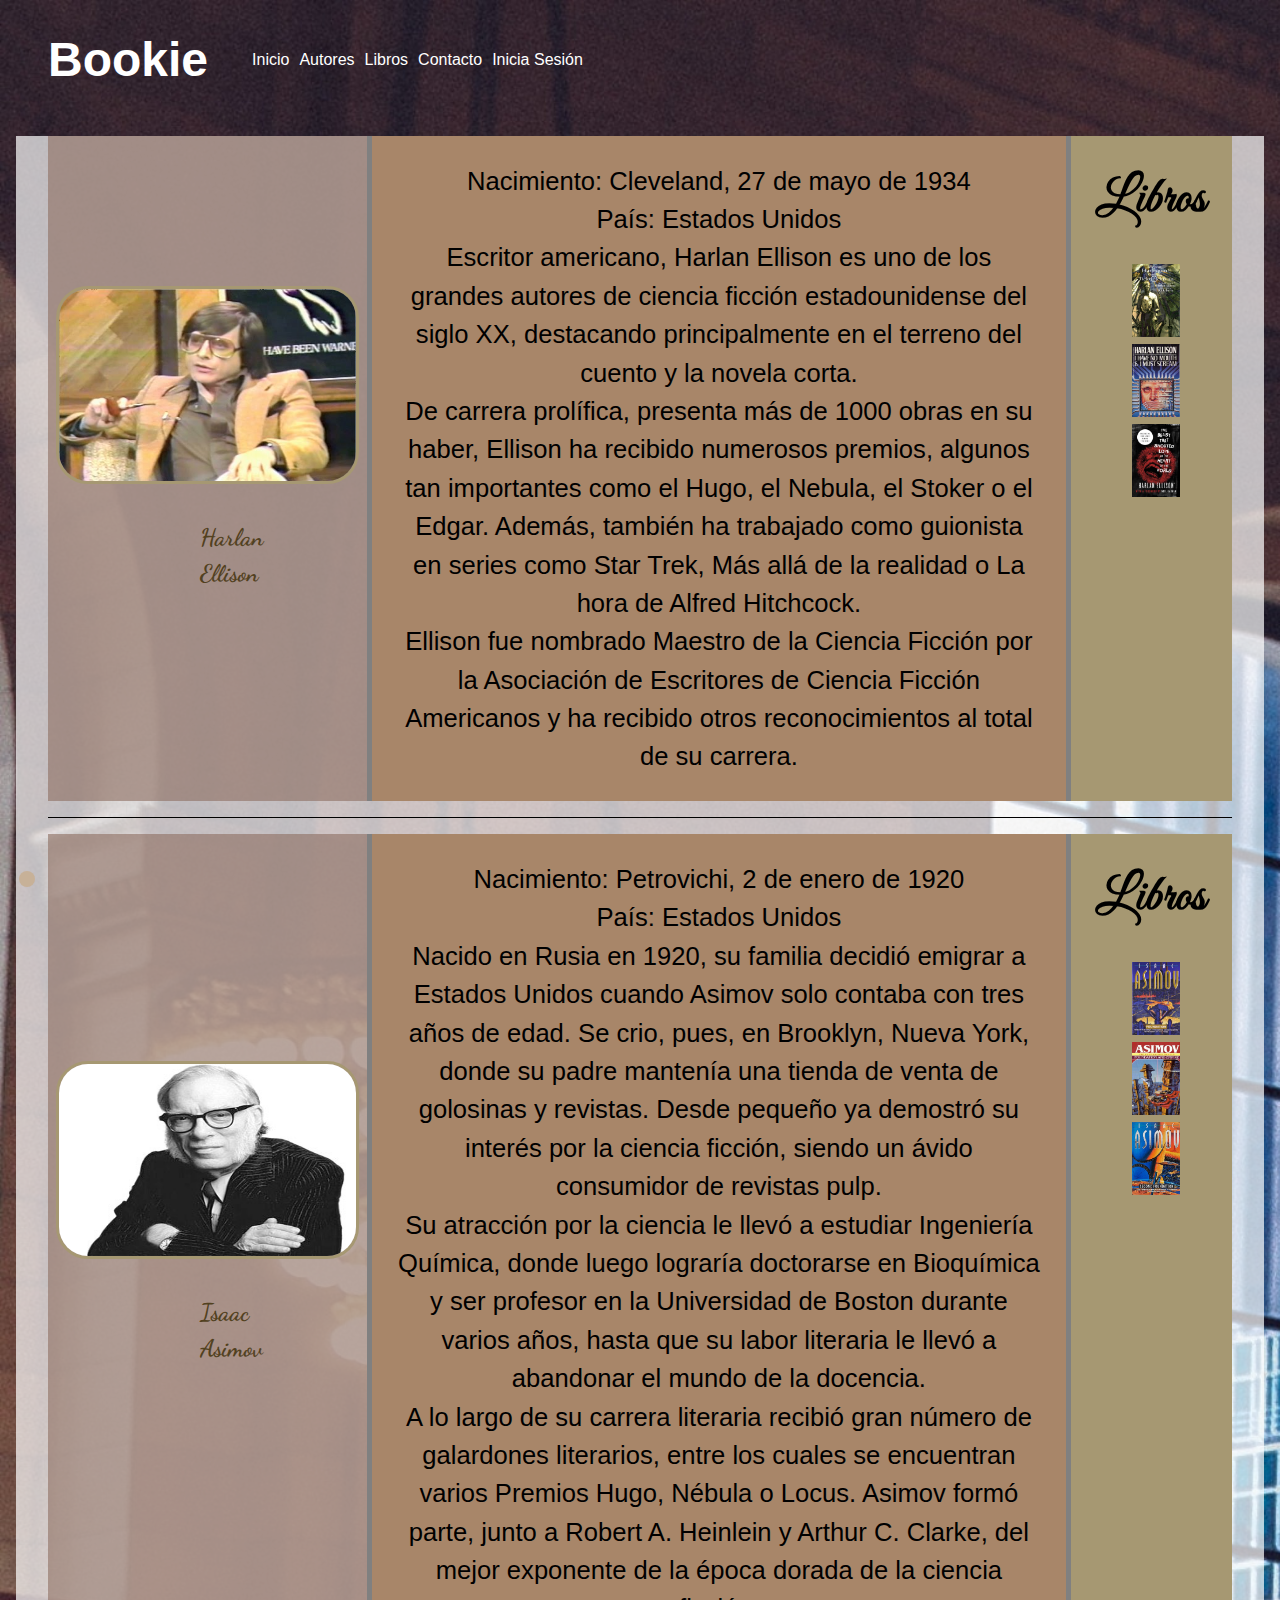
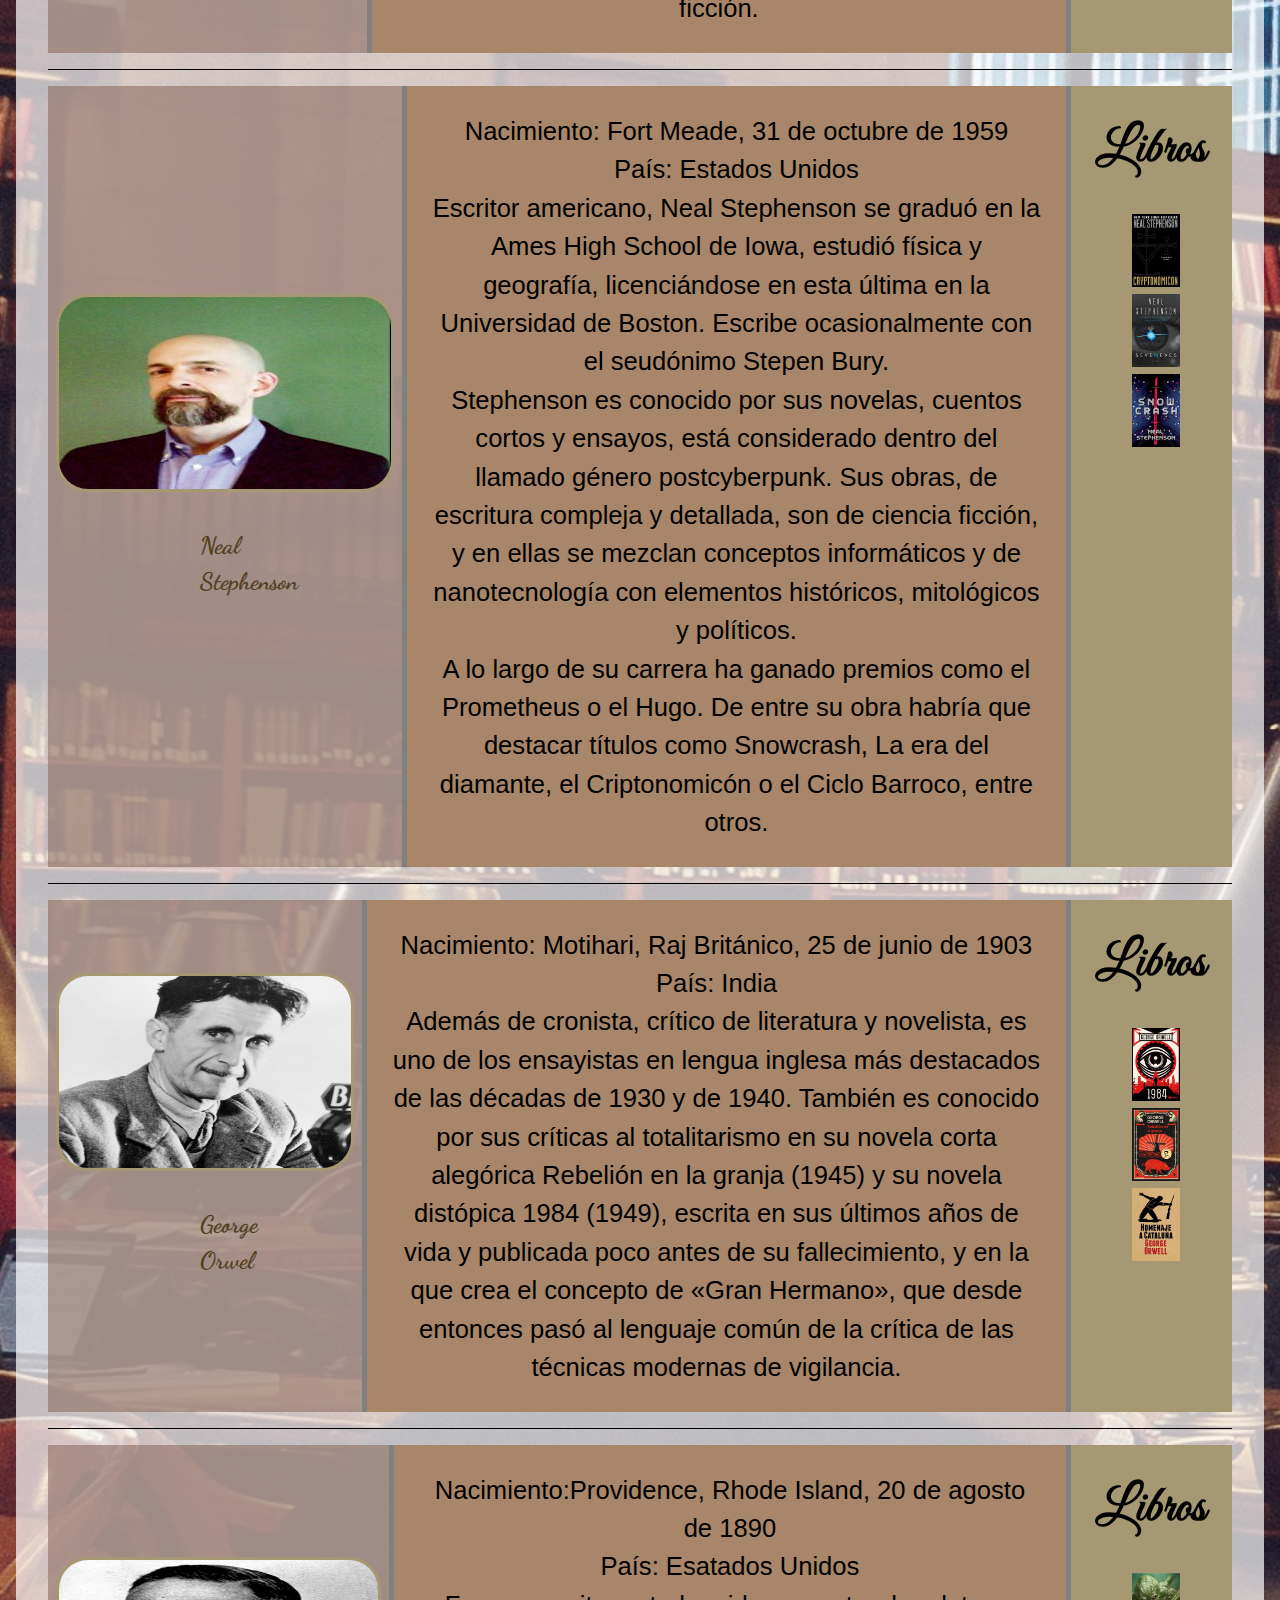
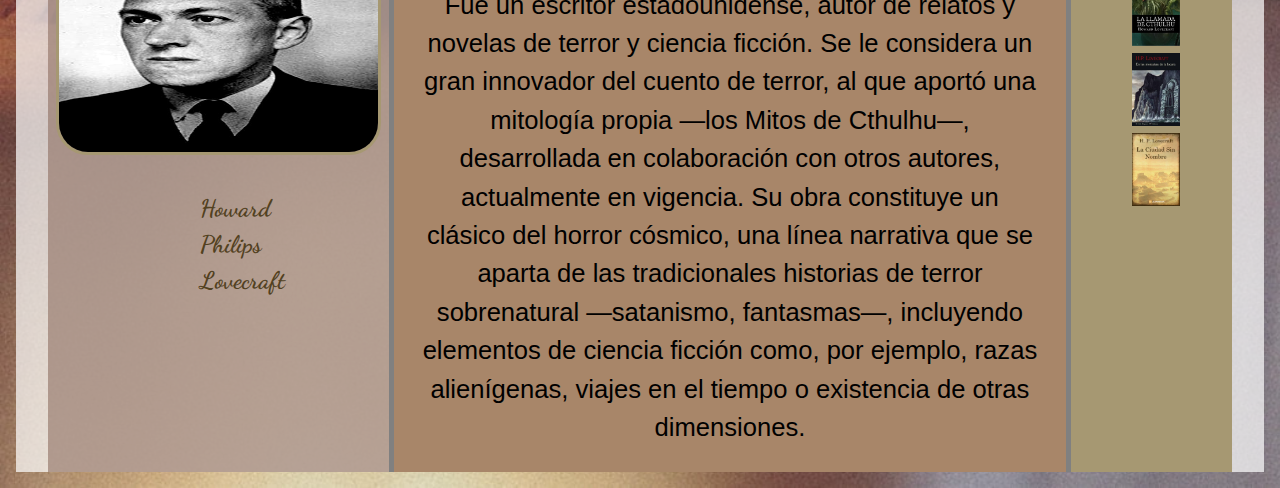
==== autores.html @ a3cdc8ce "Cambio en el estilo" ====
<!DOCTYPE html>
<html lang="es">

<head>
    <meta charset="UTF-8">
    <meta http-equiv="X-UA-Compatible" content="IE=edge">
    <meta name="viewport" content="width=device-width, initial-scale=1.0">
    <link rel="stylesheet" href="styles/reset.css">
    <link rel="stylesheet" href="styles/indices.css" type,="text/css">
    <link rel="stylesheet" href="styles/autores.css" type="text/css">
    <link rel="stylesheet" href="styles/style.css" type="text/css">

    <link rel="preconnect" href="https://fonts.googleapis.com">
    <link rel="preconnect" href="https://fonts.gstatic.com" crossorigin>
    <link href="https://fonts.googleapis.com/css2?family=Dancing+Script:wght@500&display=swap" rel="stylesheet">
    <link href="https://fonts.googleapis.com/css2?family=Roboto+Condensed:wght@300&display=swap" rel="stylesheet">
    <link href="https://fonts.googleapis.com/css2?family=Roboto+Condensed:wght@300;700&display=swap" rel="stylesheet">
    <link href="https://fonts.googleapis.com/css2?family=Great+Vibes&display=swap" rel="stylesheet">
    <link href="https://fonts.googleapis.com/css2?family=Orbitron:wght@500&display=swap" rel="stylesheet">
    <script src="scripts/reloj.js" defer></script>
    <title>Autores</title>
    <link rel="shortcut icon" href="images/favicon.ico" type="image/x-icon">
</head>

<body>
    <header>
        <nav>
            <h1 id="titulo">
                Bookie
            </h1>
            <a href="index.html">Inicio</a>
            <a href="autoresIndex.html">Autores</a>
            <a href="librosIndex.html">Libros</a>
            <a href="contacto.html">Contacto</a>
            <a class="button" href="login.html">Inicia Sesión</a>
        </nav>
    </header>
    <main>
        
        <article id="harlan-ellison" class="right">
            <section class="dataAutor">
                <h2>Harlan Ellison</h2>
                <figure class="autor">
                    <img src="images/autores/harlan-ellison.jpg" alt="harlan-ellison">
                </figure>
            </section>
            <p class="descripcion"> Nacimiento: Cleveland, 27 de mayo de 1934 <br>
                País: Estados Unidos <br>
                Escritor americano, Harlan Ellison es uno de los grandes autores de ciencia ficción estadounidense del
                siglo
                XX,
                destacando principalmente en el terreno del cuento y la novela corta. <br>
                De carrera prolífica, presenta más de 1000 obras en su haber, Ellison ha recibido numerosos premios,
                algunos
                tan
                importantes como el Hugo, el Nebula, el Stoker o el Edgar. Además, también ha trabajado como guionista
                en
                series
                como Star Trek, Más allá de la realidad o La hora de Alfred Hitchcock. <br>
                Ellison fue nombrado Maestro de la Ciencia Ficción por la Asociación de Escritores de Ciencia Ficción
                Americanos
                y ha recibido otros reconocimientos al total de su carrera. <br>
            </p>
            <br>
            <section class="libros">
                <h3>Libros</h3>
                <figure class="imagesLibros">
                    <a href="libros.html#arrepientete-arlequin-dijo-el-señor-tic-tac"><img
                            src="images/libros/harlequin.jpg"></a>
                    <a href="libros.html#no-tengo-boca-y-debo-gritar"><img src="images/libros/no-mouth.jpg"></a>
                    <a href="libros.html#la-bestia-que-pedía-amor-a-gritos-en-el-centro-del-mundo"><img
                            src="images/libros/shouted-love.jpg"></a>
                </figure>
            </section>
        </article>
        <hr>
        <article id="isaac-asimov" class="right">
            <section class="dataAutor">
                <h2>Isaac Asimov</h2>
                <figure class="autor">
                    <img src="images/autores/isaac_asimov.jpg" alt="isaac-asimov">
                </figure>
            </section>
            <p class="descripcion">
                Nacimiento: Petrovichi, 2 de enero de 1920 <br>
                País: Estados Unidos <br>
                Nacido en Rusia en 1920, su familia decidió emigrar a Estados Unidos cuando Asimov solo contaba con tres
                años de
                edad. Se crio, pues, en Brooklyn, Nueva York, donde su padre mantenía una tienda de venta de golosinas y
                revistas. Desde pequeño ya demostró su interés por la ciencia ficción, siendo un ávido consumidor de
                revistas
                pulp. <br>
                Su atracción por la ciencia le llevó a estudiar Ingeniería Química, donde luego lograría doctorarse en
                Bioquímica y ser profesor en la Universidad de Boston durante varios años, hasta que su labor literaria
                le
                llevó
                a abandonar el mundo de la docencia. <br>
                A lo largo de su carrera literaria recibió gran número de galardones literarios, entre los cuales se
                encuentran
                varios Premios Hugo, Nébula o Locus. Asimov formó parte, junto a Robert A. Heinlein y Arthur C. Clarke,
                del
                mejor exponente de la época dorada de la ciencia ficción. <br>
            </p>
            <br>
            <section class="libros">
                <h3>Libros</h3>
                <figure class="imagesLibros">
                    <a href="libros.html#fundacion"><img src="images/libros/foundation.jpg"></a>
                    <a href="libros.html#fundacion-e-imperio"><img src="images/libros/foundation-empire.jpg"></a>
                    <a href="libros.html#segunda-fundacion"><img src="images/libros/foundation-second.jpg"></a>
                </figure>
            </section>
        </article>
        <hr>
        <article id="neal-stephenson" class="right">
            <section class="dataAutor">
                <h2>Neal Stephenson</h2>
                <figure class="autor">
                    <img src="images/autores/neal-stephenson.jpg" alt="neal-stephenson">
                </figure>
            </section>
            <p class="descripcion">
                Nacimiento: Fort Meade, 31 de octubre de 1959 <br>
                País: Estados Unidos <br>
                Escritor americano, Neal Stephenson se graduó en la Ames High School de Iowa, estudió física y
                geografía,
                licenciándose en esta última en la Universidad de Boston. Escribe ocasionalmente con el seudónimo Stepen
                Bury.
                <br>
                Stephenson es conocido por sus novelas, cuentos cortos y ensayos, está considerado dentro del llamado
                género
                postcyberpunk. Sus obras, de escritura compleja y detallada, son de ciencia ficción, y en ellas se
                mezclan
                conceptos informáticos y de nanotecnología con elementos históricos, mitológicos y políticos. <br>
                A lo largo de su carrera ha ganado premios como el Prometheus o el Hugo. De entre su obra habría que
                destacar
                títulos como Snowcrash, La era del diamante, el Criptonomicón o el Ciclo Barroco, entre otros. <br>
            </p>
            <br>
            <section class="libros">
                <h3>Libros</h3>
                <figure class="imagesLibros">
                    <a href="libros.html#criptonomicon"><img src="images/libros/cryptonomicon.jpg"></a>
                    <a href="libros.html#seveneves"><img src="images/libros/seveneves.jpg"></a>
                    <a href="libros.html#snowcrash"><img src="images/libros/snow-crash.jpg"></a>
                </figure>
            </section>
        </article>
        <hr>
        <article id="neal-stephenson" class="right">
            <section class="dataAutor">
                <h2>George Orwel</h2>
                <figure class="autor">
                    <img src="images/autores/george-orwell.jpg" alt="george-orwell">
                </figure>
            </section>
            <p class="descripcion">
                Nacimiento: Motihari, Raj Británico, 25 de junio de 1903 <br>
                País: India <br>
                Además de cronista, crítico de literatura y novelista, es uno de los ensayistas en lengua inglesa más
                destacados
                de las décadas de 1930 y de 1940. También es conocido por sus críticas al totalitarismo en su novela
                corta
                alegórica Rebelión en la granja (1945) y su novela distópica 1984 (1949), escrita en sus últimos años de
                vida y
                publicada poco antes de su fallecimiento, y en la que crea el concepto de «Gran Hermano», que desde
                entonces
                pasó al lenguaje común de la crítica de las técnicas modernas de vigilancia.
            </p>
            <br>
            <section class="libros">
                <h3>Libros</h3>
                <figure class="imagesLibros">
                    <a href="libros.html#1984"><img src="images/libros/1984.jpg"></a>
                    <a href="libros.html#revelionenlagranja"><img src="images/libros/revelionenlagranja.jpg"></a>
                    <a href="libros.html#homenaje"><img src="images/libros/homenaje.jpg"></a>
                </figure>
            </section>
        </article>
        <hr>
        <article id="lovecraft" class="right">
            <section class="dataAutor">
                <h2>Howard Philips Lovecraft</h2>
                <figure class="autor">
                    <img src="images/autores/lovecraft.jpg" alt="loveraft">
                </figure>
            </section>
            <p class="descripcion">
                Nacimiento:Providence, Rhode Island, 20 de agosto de 1890 <br>
                País: Esatados Unidos <br>
                Fue un escritor estadounidense, autor de relatos y novelas de terror y ciencia ficción. Se le considera
                un
                gran
                innovador del cuento de terror, al que aportó una mitología propia —los Mitos de Cthulhu—, desarrollada
                en
                colaboración con otros autores, actualmente en vigencia. Su obra constituye un clásico del horror
                cósmico,
                una línea narrativa que se aparta de las tradicionales historias de terror sobrenatural —satanismo,
                fantasmas—,
                incluyendo elementos de ciencia ficción como, por ejemplo, razas alienígenas, viajes en el tiempo o
                existencia
                de otras dimensiones.
            </p>
            <br>
            <section class="libros">
                <h3>Libros</h3>
                <figure class="imagesLibros">
                    <a href="libros.html#cutulu"><img src="images/libros/cutulu.jpg"></a>
                    <a href="libros.html#montañas"><img src="images/libros/monañas.jpg"></a>
                    <a href="libros.html#laciudad"><img src="images/libros/laciudad.jpg"></a>
                </figure>
            </section>
        </article>
        <div id="reloj"></div>
    </main>
</body>

</html>
---- styles/indices.css ----
main {
    background-color: rgba(255, 255, 255, 0.7);
    color: black;
    margin: 5% 2% 15% 5%;
    padding-left: 2em;
    padding-right: 2em;
}

main a {
    color: black;
}

h2 {
    font-size: x-large;
    padding-left: 2em;
    padding-top: 1em;
}

hr {
    border: none;
    border-top: 1px solid black;
    margin: 1em 0;
}

#indice {
    display: flex;
    flex-direction: column;
    padding: 3em 2em;
}

#indice>div {
    width: 30rem;
    padding: 1em;
}

div a {
    display: flex;
    text-decoration: none;
    justify-content: flex-end;
    position: relative;
}

div>a:hover {
    color: #8B4513;
    transform: scale(1.15);
    padding-right: 2em;
}
---- styles/autores.css ----
main{
    display: flex;
    flex-direction: column;
    margin: 1em;
}
.right section.dataAutor {
    padding: .5em;
    display: flex;
    flex-direction: column-reverse;
    background-color: rgba(140, 108, 95, .6);
    justify-content: center;
    
}
.right{
    display: flex;
    width: 100%;
    flex-grow: 1;
}

.autor img{
    border-radius: 2em;
    border: .2em solid #a69872;
    align-items: flex-end;
    height: 8rem;
    flex-grow: 3;
}
h2{
    font-family: 'Dancing Script', cursive;
    color: #52411f;
    font-size: .9rem;
    margin: .5em 4em;
}
.descripcion{
    border-radius: 0;
    border-left: .2em solid gray;
    border-right: .2em solid gray;
    font-size: 2vw;
    text-align: center;
    padding: 1em;
}
.libros{
    display: flex;
    flex-direction: column;
    background-color: #a69872;
}
.libros h3{
    font-family: 'Great Vibes', cursive;
    font-size: 4vw;
    padding: .5em;
}
.imagesLibros{
    display: flex;
    flex-direction: column;
    justify-content: center;
    align-items: center;
}
.imagesLibros img{
    width: 3em;
}
---- styles/style.css ----
html {
  font-size: 1.5em;
  /* px quiere decir 'píxeles': el tamaño de la fuente base es ahora de 10 píxeles de altura */
  font-family: 'Roboto Condensed', sans-serif;
  /* Este debe ser el resto del resultado que obtuviste de Google fonts */

}

body {
  font-family: Arial, Helvetica, sans-serif;
  font-size: 16px;
  line-height: 1.5;
  background-color: #f2f2f2;
  background-image: url(../images/back.jpg);
  background-size: cover;
  background-repeat: repeat;
  color: #fff;
}

header {
  display: flex;
  justify-content: space-between;
}

h1 {
  margin-left: 0.5em;
  padding: 0.5em;
  font-size: 3em;
}

h2 {
  font-size: x-large;
  padding-top: 1em;
  padding-bottom: 2em;
}

nav {
  display: flex;
  align-items: center;
}

a {
  text-decoration: none;
  margin-left: 10px;
  color: white;
}

#titulo {
  margin-right: 10px;
}

figure,
div#libros,
p {
  display: flex;
  justify-content: center;
  align-items: center;
}

article p {
  background-color: #A88669;
  border-radius: .5em;
}

fieldset {
  background-color: rgba(255, 255, 255, .8);
  color: black;
  background-repeat: repeat;
  background-size: cover;
  margin: 5% 2% 15% 5%;
  padding-left: 2em;
}
#enviar {
  font-size: 1em;
  background-color: black;
  border: none;
  color: #FFFFFF;
  padding: 1em;
  text-align: center;
  margin: 1%;
  cursor: pointer;
}

#cancelar {
  font-size: 1em;
  background-color: white;
  border-color: black;
  color: black;
  padding: 1em;
  text-align: center;
  margin: 1%;
  cursor: pointer;
}

#reloj {
  position: fixed;
  left: 1.5%;
  bottom: 1.5%;
  background-color: #c7b198;
  font-family: 'Orbitron', sans-serif;
  padding: .5em;
  border-radius: 1em;
  white-space: nowrap;
  /* Evita que los span se rompan en varias líneas */
}

#reloj span {
  font-size: 1.5vw;
  /* El tamaño de la fuente se ajusta al ancho de la página */
  color: #52411f;
}
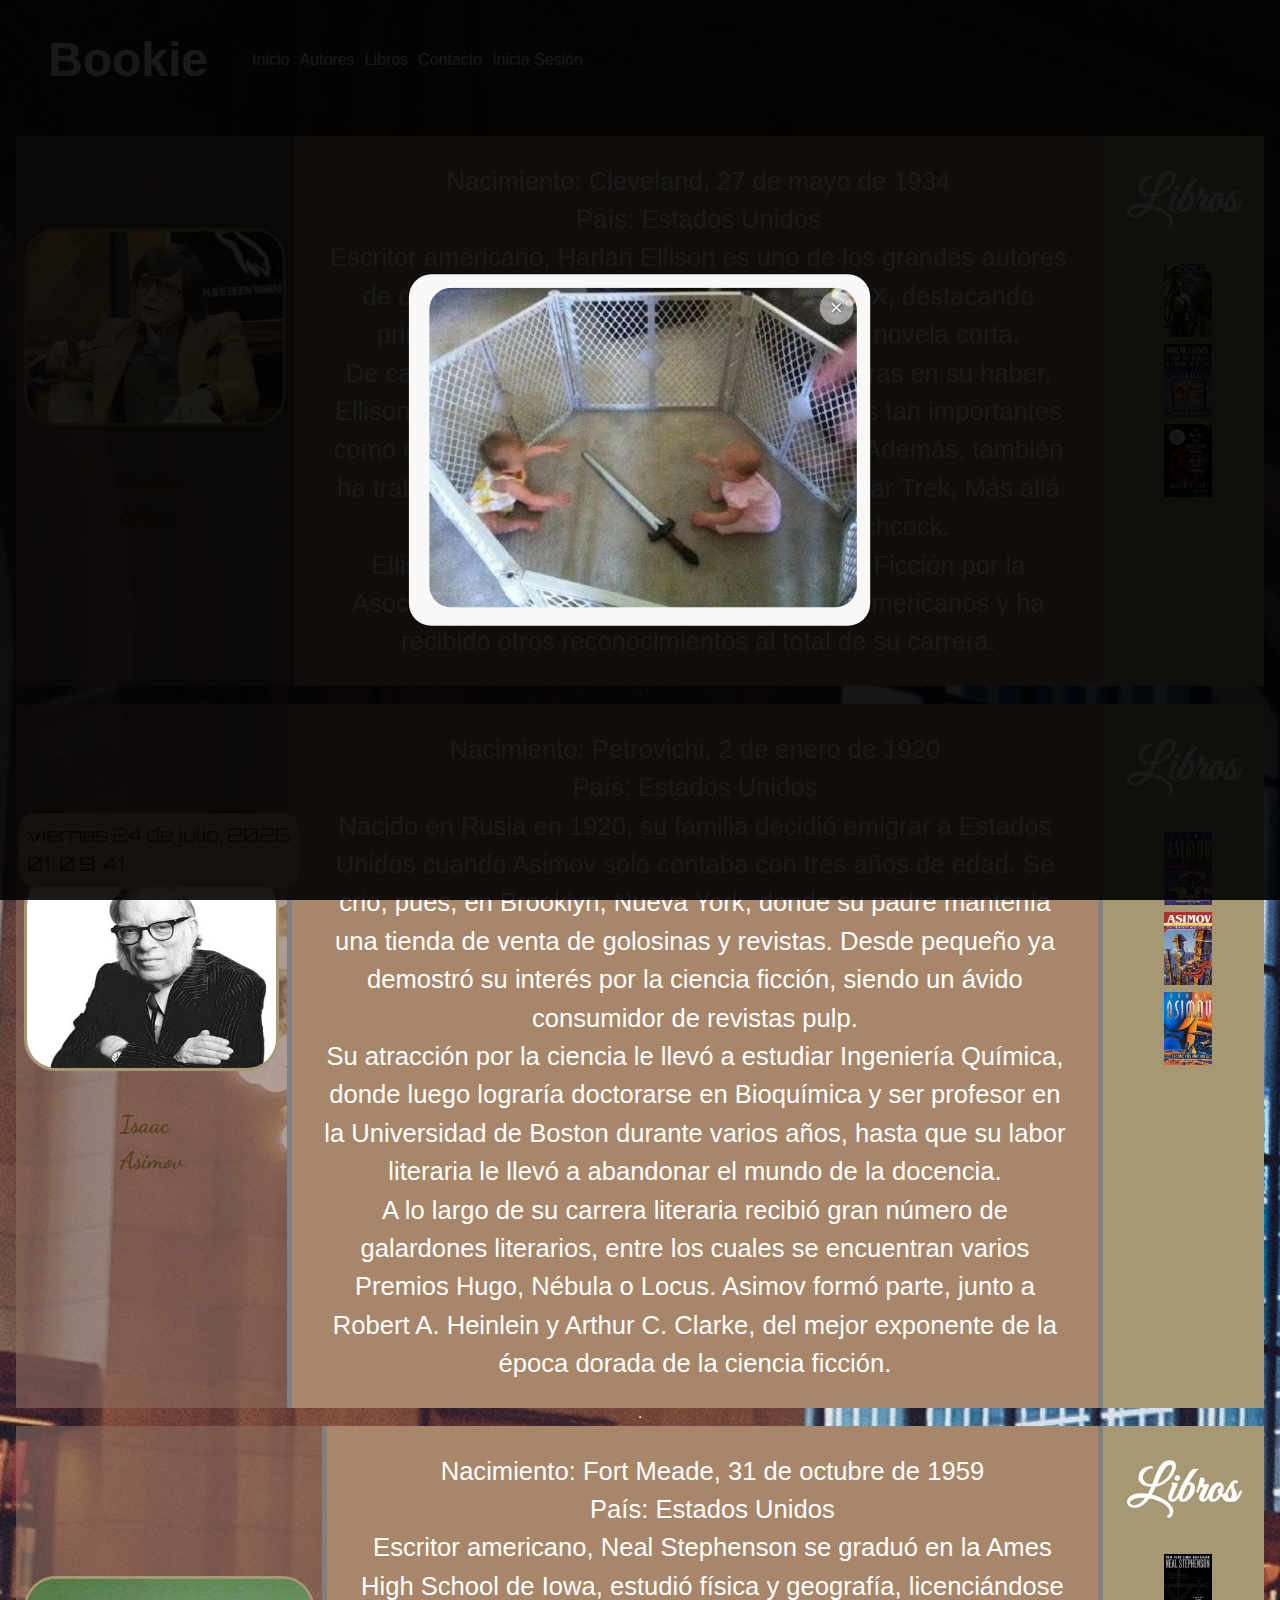
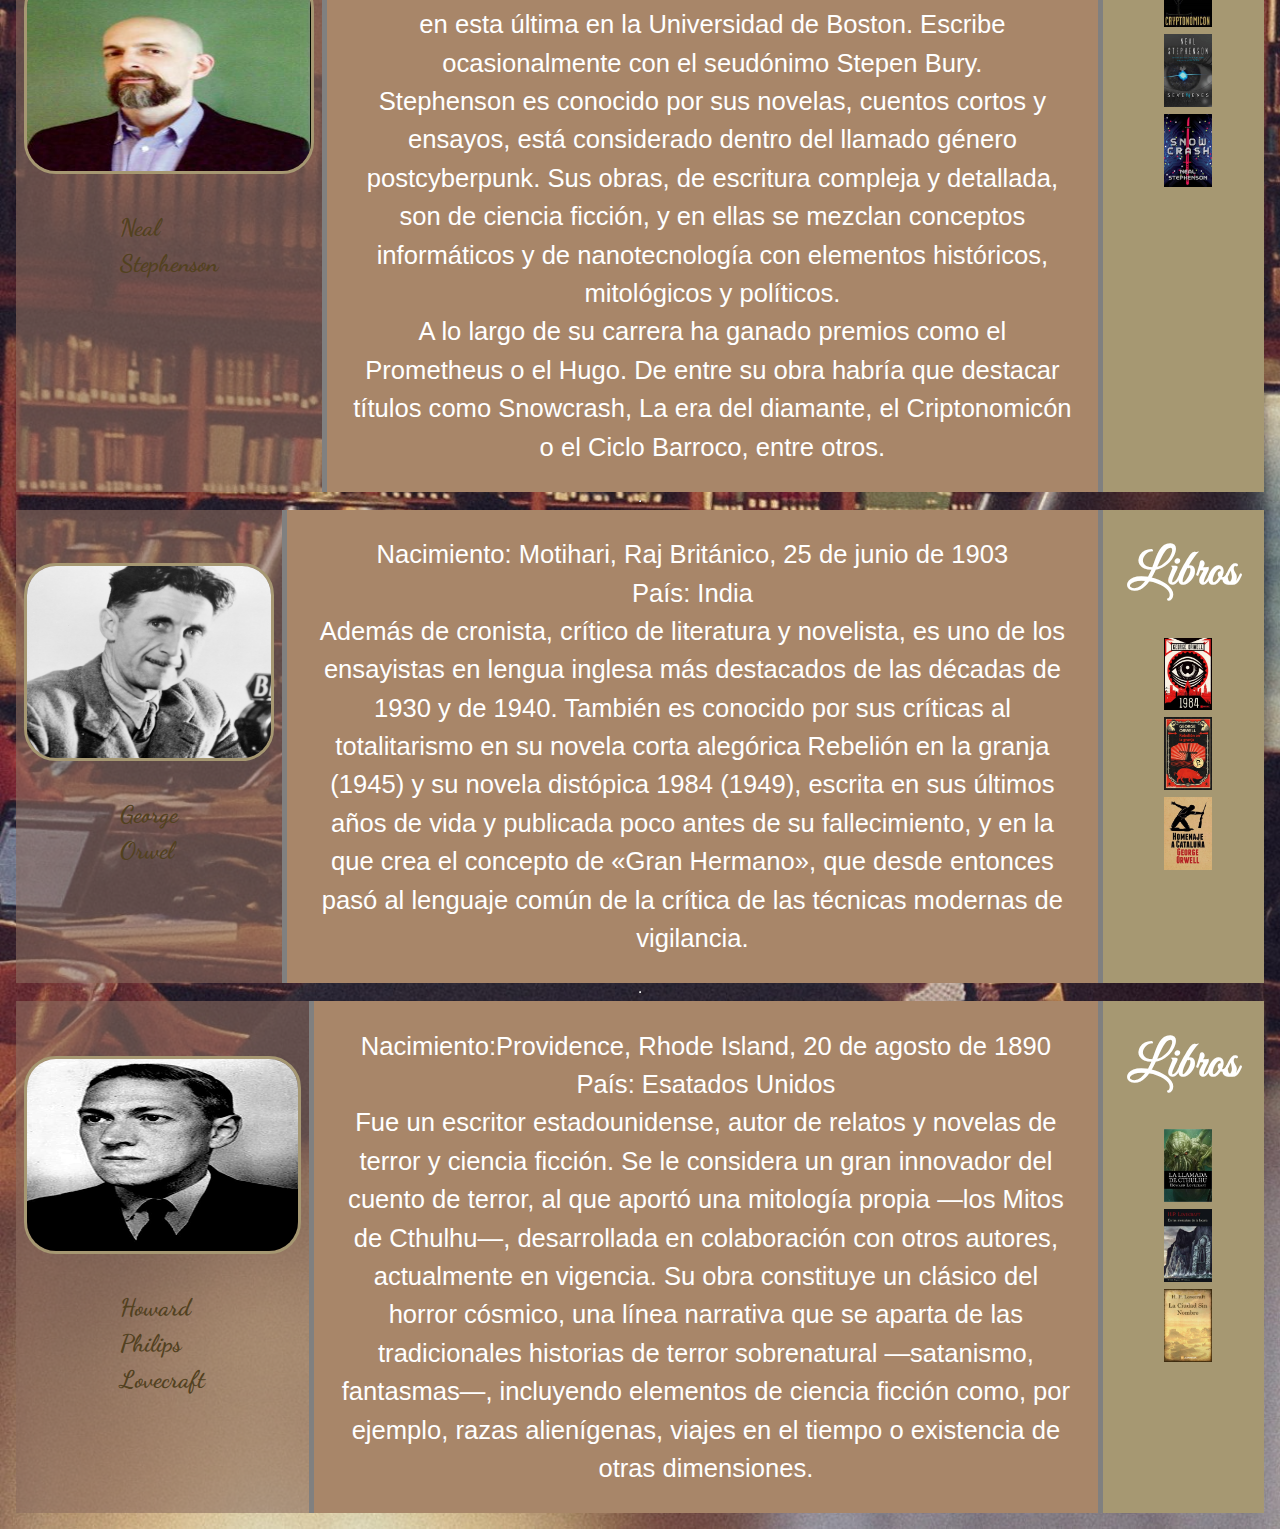
==== commit 466216e2: "Merge branch 'main' of https://github.com/ErnestoMCUpiit/Proyecto-2" ====
--- a/autores.html
+++ b/autores.html
@@ -6,10 +6,10 @@
     <meta http-equiv="X-UA-Compatible" content="IE=edge">
     <meta name="viewport" content="width=device-width, initial-scale=1.0">
     <link rel="stylesheet" href="styles/reset.css">
-    <link rel="stylesheet" href="styles/indices.css" type,="text/css">
     <link rel="stylesheet" href="styles/autores.css" type="text/css">
     <link rel="stylesheet" href="styles/style.css" type="text/css">
-
+    <link rel="stylesheet" href="styles/popup.css">
+    
     <link rel="preconnect" href="https://fonts.googleapis.com">
     <link rel="preconnect" href="https://fonts.gstatic.com" crossorigin>
     <link href="https://fonts.googleapis.com/css2?family=Dancing+Script:wght@500&display=swap" rel="stylesheet">
@@ -18,6 +18,8 @@
     <link href="https://fonts.googleapis.com/css2?family=Great+Vibes&display=swap" rel="stylesheet">
     <link href="https://fonts.googleapis.com/css2?family=Orbitron:wght@500&display=swap" rel="stylesheet">
     <script src="scripts/reloj.js" defer></script>
+    <script src="scripts/popup.js" defer></script>
+    <link rel="stylesheet" href="https://fonts.googleapis.com/css2?family=Material+Symbols+Outlined:opsz,wght,FILL,GRAD@48,400,0,0"/>
     <title>Autores</title>
     <link rel="shortcut icon" href="images/favicon.ico" type="image/x-icon">
 </head>
@@ -36,7 +38,9 @@
         </nav>
     </header>
     <main>
-        
+        <section id="filtro">
+
+        </section>
         <article id="harlan-ellison" class="right">
             <section class="dataAutor">
                 <h2>Harlan Ellison</h2>
@@ -212,6 +216,11 @@
             </section>
         </article>
         <div id="reloj"></div>
+        <div id="modal" class="hidden">
+            <div id="popup" class="hidden">
+                <span class="material-symbols-outlined" id="cerrar">close</span>
+            </div>
+        </div>
     </main>
 </body>
 
--- a/styles/style.css
+++ b/styles/style.css
@@ -108,4 +108,7 @@
   font-size: 1.5vw;
   /* El tamaño de la fuente se ajusta al ancho de la página */
   color: #52411f;
+}
+.no-scroll {
+  overflow: hidden;
 }--- a/styles/popup.css
+++ b/styles/popup.css
@@ -0,0 +1,80 @@
+#popup {
+    align-items: center;
+    justify-content: center;
+    display: flex;
+    background: #F8F8F8;
+    box-shadow: 0px 0px 5px 0px rgba(0, 0, 0, 0.3);
+    border-radius: 2em;
+    padding: .8rem;
+    transform: scale(0.7);
+    animation-name: popup;
+    animation-duration: 2s;
+    animation-timing-function: ease-out;
+}
+
+#modal.hidden {
+    animation-name: close;
+    animation-duration: .5s;
+    animation-timing-function: ease-out;
+    animation-fill-mode: forwards;
+}
+
+#modal {
+    position: absolute;
+    top: 0;
+    left: 0;
+    height: 100vh;
+    width: 100vw;
+
+    background-color: rgba(0, 0, 0, 0.9);
+    z-index: 2;
+
+    display: flex;
+    justify-content: center;
+    align-items: center;
+}
+
+#popup span {
+    border-radius: 2em;
+    position: absolute;
+    top: 1em;
+    right: 1em;
+    background-color: rgba(255, 255, 255, 0.5);
+    padding: 0.5em;
+    text-shadow: 1px 1px 3px rgba(0, 0, 0, 0.5);
+}
+
+#popup span:hover {
+    cursor: pointer;
+}
+
+
+#popup img {
+    border-radius: 2em;
+    width: 100%;
+    height: auto;
+}
+
+@keyframes popup {
+    from {
+        transform: scale(0.7);
+        opacity: 0;
+    }
+
+    to {
+        transform: scale(1);
+        opacity: 1;
+    }
+}
+
+@keyframes close {
+    from {
+        transform: scale(1);
+        opacity: 1;
+    }
+
+    to {
+        transform: scale(0.7);
+        opacity: 0;
+    }
+}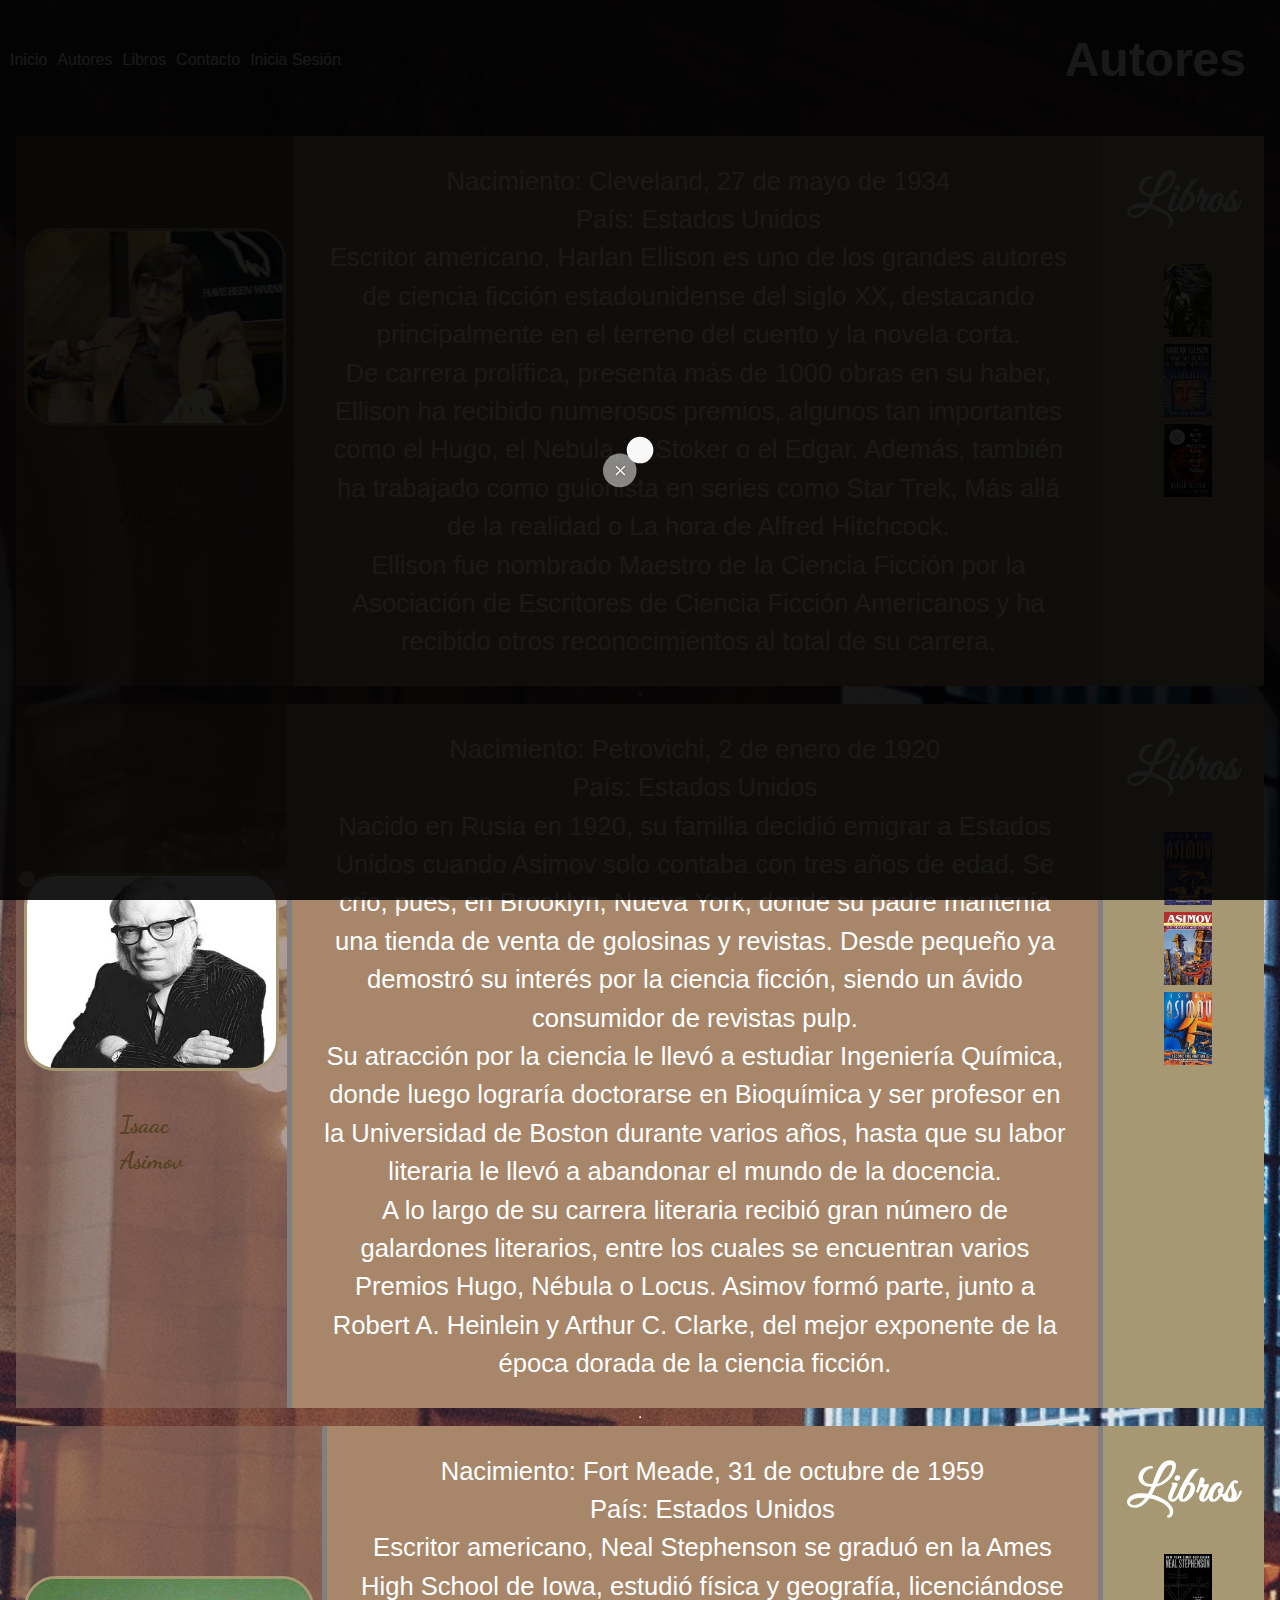
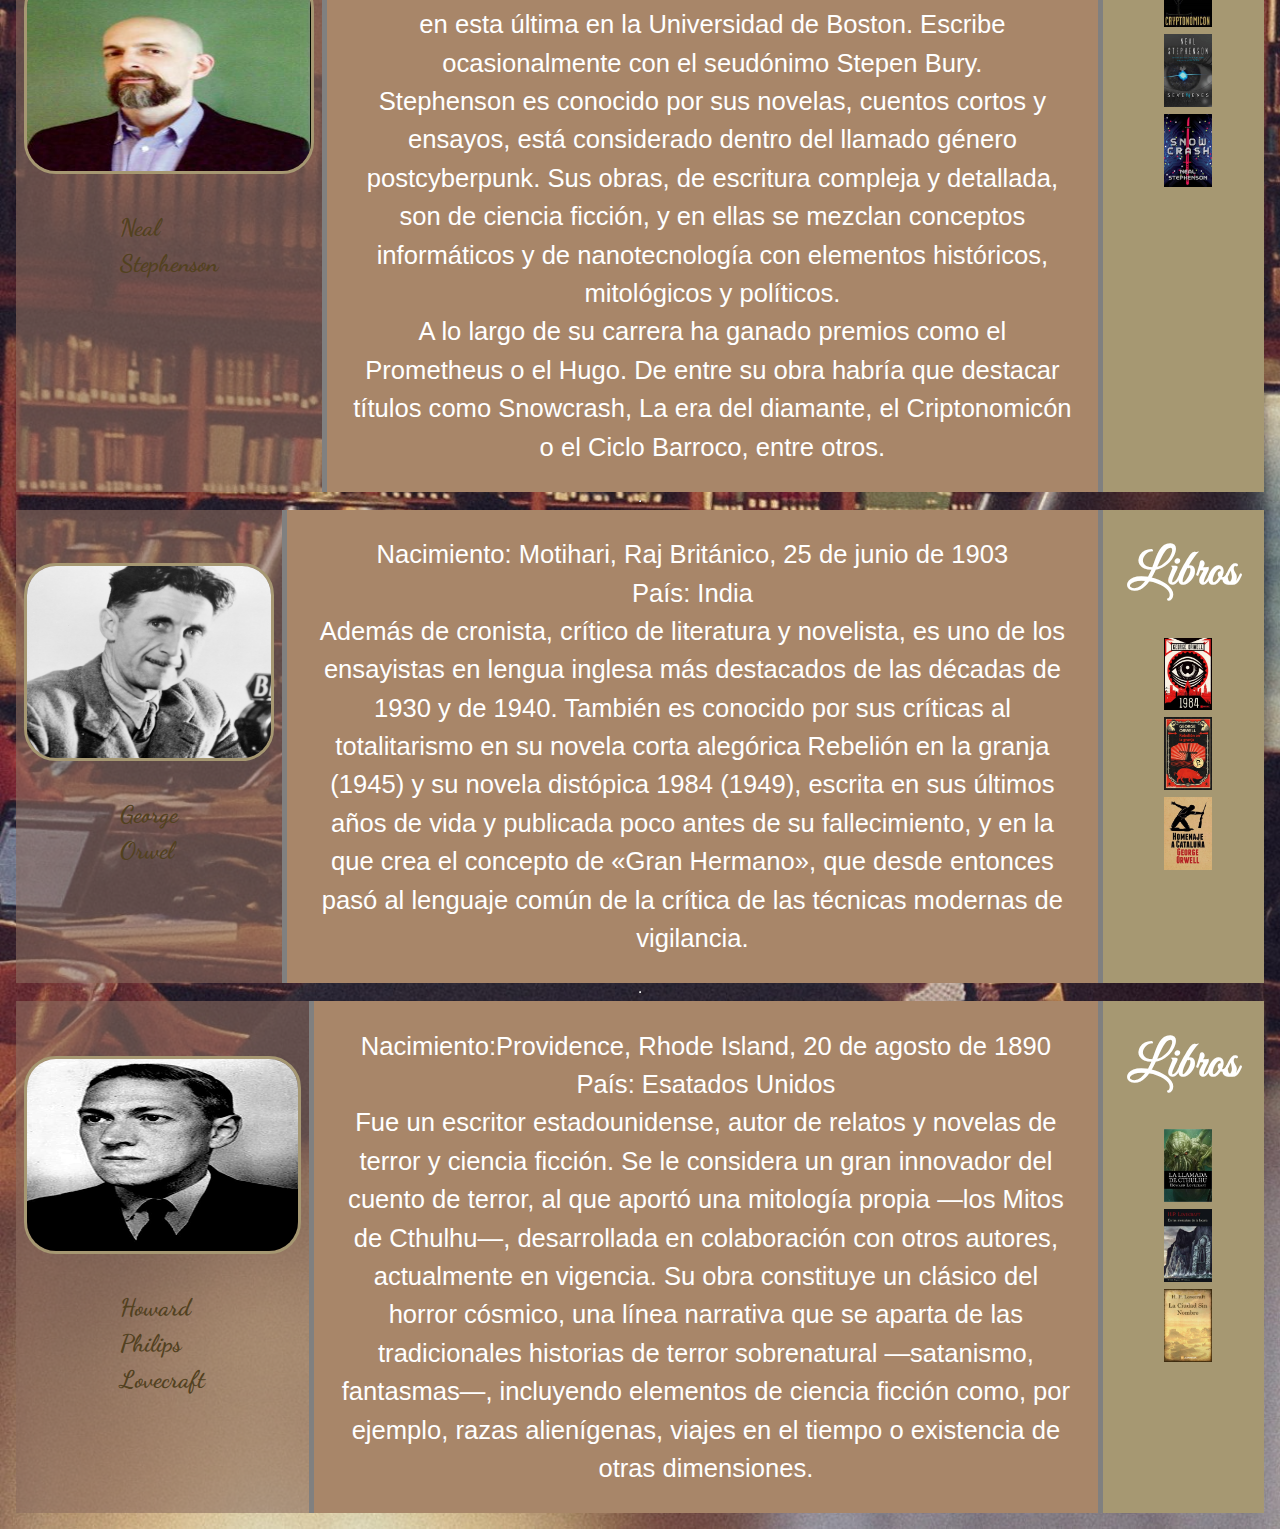
==== commit 07c0cbaa: "Update autores.html" ====
--- a/autores.html
+++ b/autores.html
@@ -9,7 +9,7 @@
     <link rel="stylesheet" href="styles/autores.css" type="text/css">
     <link rel="stylesheet" href="styles/style.css" type="text/css">
     <link rel="stylesheet" href="styles/popup.css">
-    
+
     <link rel="preconnect" href="https://fonts.googleapis.com">
     <link rel="preconnect" href="https://fonts.gstatic.com" crossorigin>
     <link href="https://fonts.googleapis.com/css2?family=Dancing+Script:wght@500&display=swap" rel="stylesheet">
@@ -18,8 +18,10 @@
     <link href="https://fonts.googleapis.com/css2?family=Great+Vibes&display=swap" rel="stylesheet">
     <link href="https://fonts.googleapis.com/css2?family=Orbitron:wght@500&display=swap" rel="stylesheet">
     <script src="scripts/reloj.js" defer></script>
-    <script src="scripts/popup.js" defer></script>
-    <link rel="stylesheet" href="https://fonts.googleapis.com/css2?family=Material+Symbols+Outlined:opsz,wght,FILL,GRAD@48,400,0,0"/>
+    <!--<script src="scripts/popup.js" defer></script>-->
+
+    <link rel="stylesheet"
+        href="https://fonts.googleapis.com/css2?family=Material+Symbols+Outlined:opsz,wght,FILL,GRAD@48,400,0,0" />
     <title>Autores</title>
     <link rel="shortcut icon" href="images/favicon.ico" type="image/x-icon">
 </head>
@@ -27,20 +29,18 @@
 <body>
     <header>
         <nav>
-            <h1 id="titulo">
-                Bookie
-            </h1>
             <a href="index.html">Inicio</a>
             <a href="autoresIndex.html">Autores</a>
             <a href="librosIndex.html">Libros</a>
             <a href="contacto.html">Contacto</a>
             <a class="button" href="login.html">Inicia Sesión</a>
         </nav>
+        <h1 id="titulo">
+            Autores
+        </h1>
+
     </header>
     <main>
-        <section id="filtro">
-
-        </section>
         <article id="harlan-ellison" class="right">
             <section class="dataAutor">
                 <h2>Harlan Ellison</h2>
@@ -151,7 +151,7 @@
             </section>
         </article>
         <hr>
-        <article id="neal-stephenson" class="right">
+        <article id="George-orwel" class="right">
             <section class="dataAutor">
                 <h2>George Orwel</h2>
                 <figure class="autor">
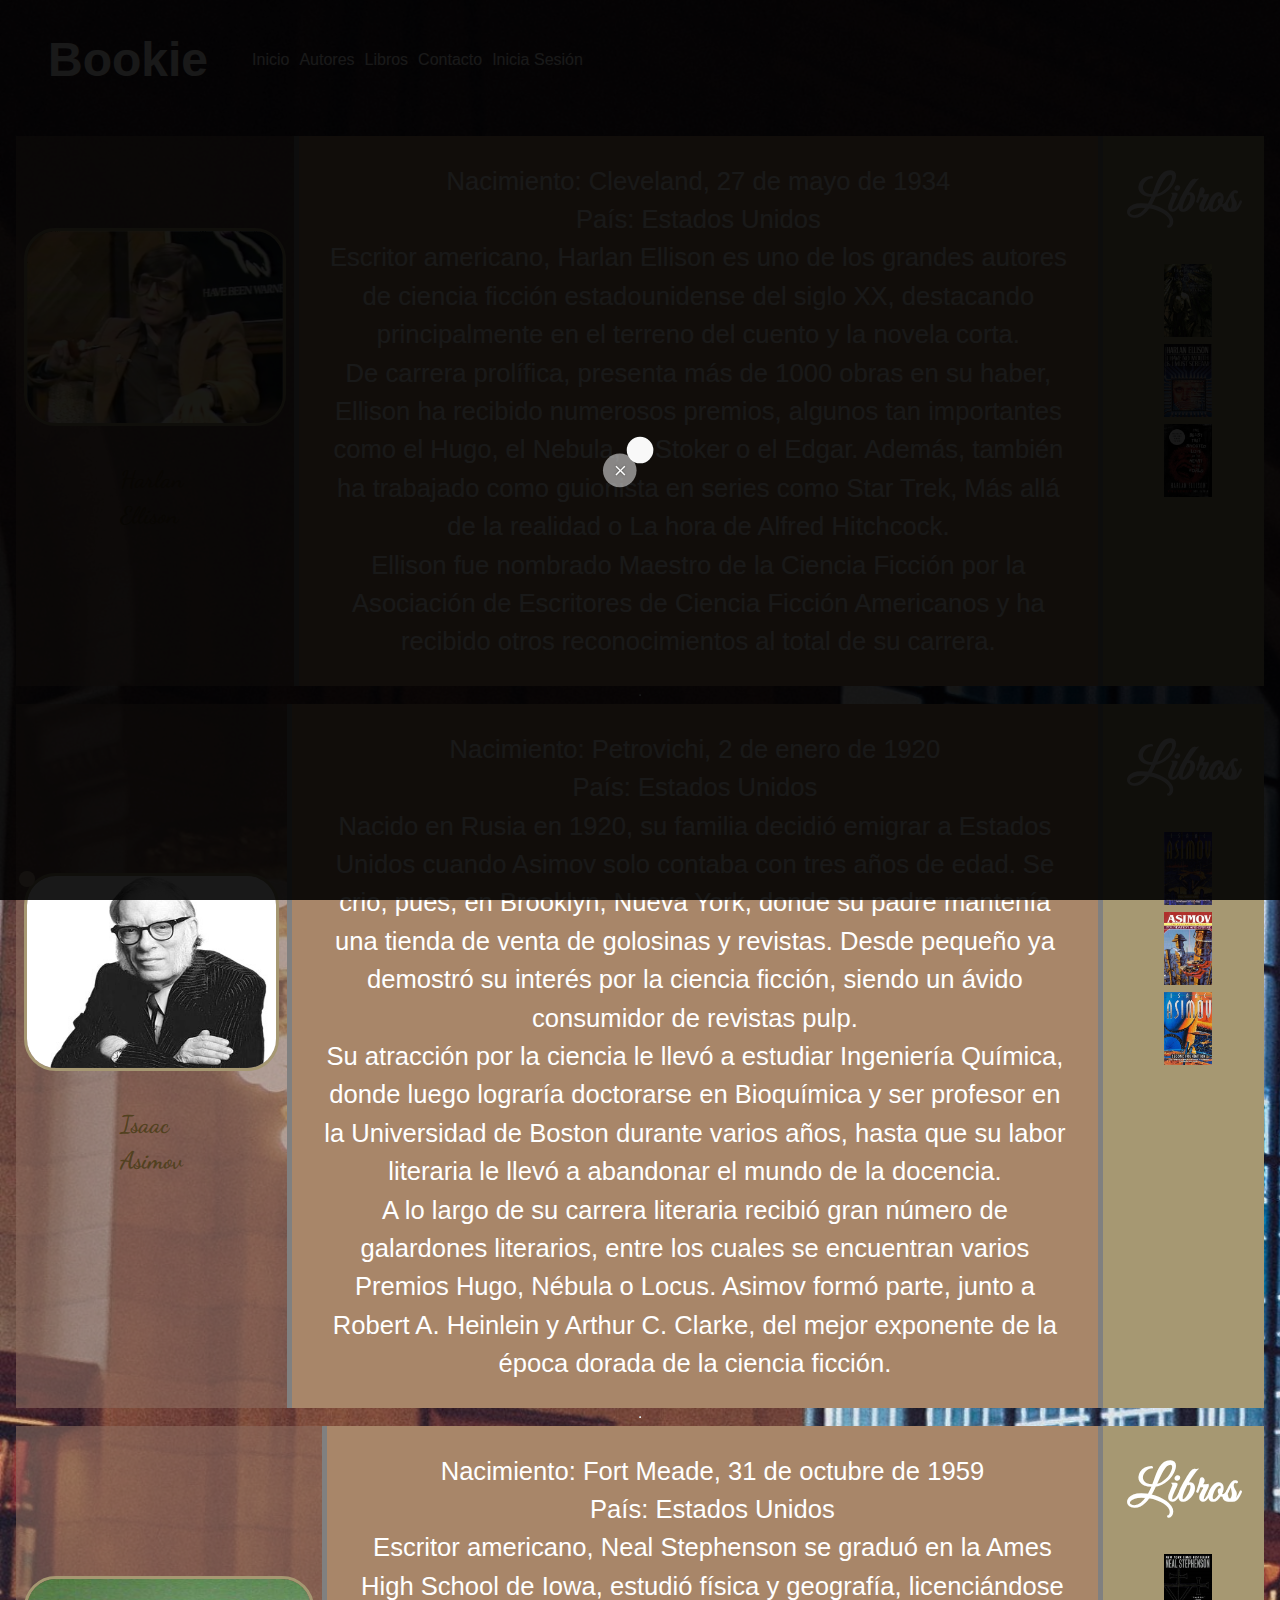
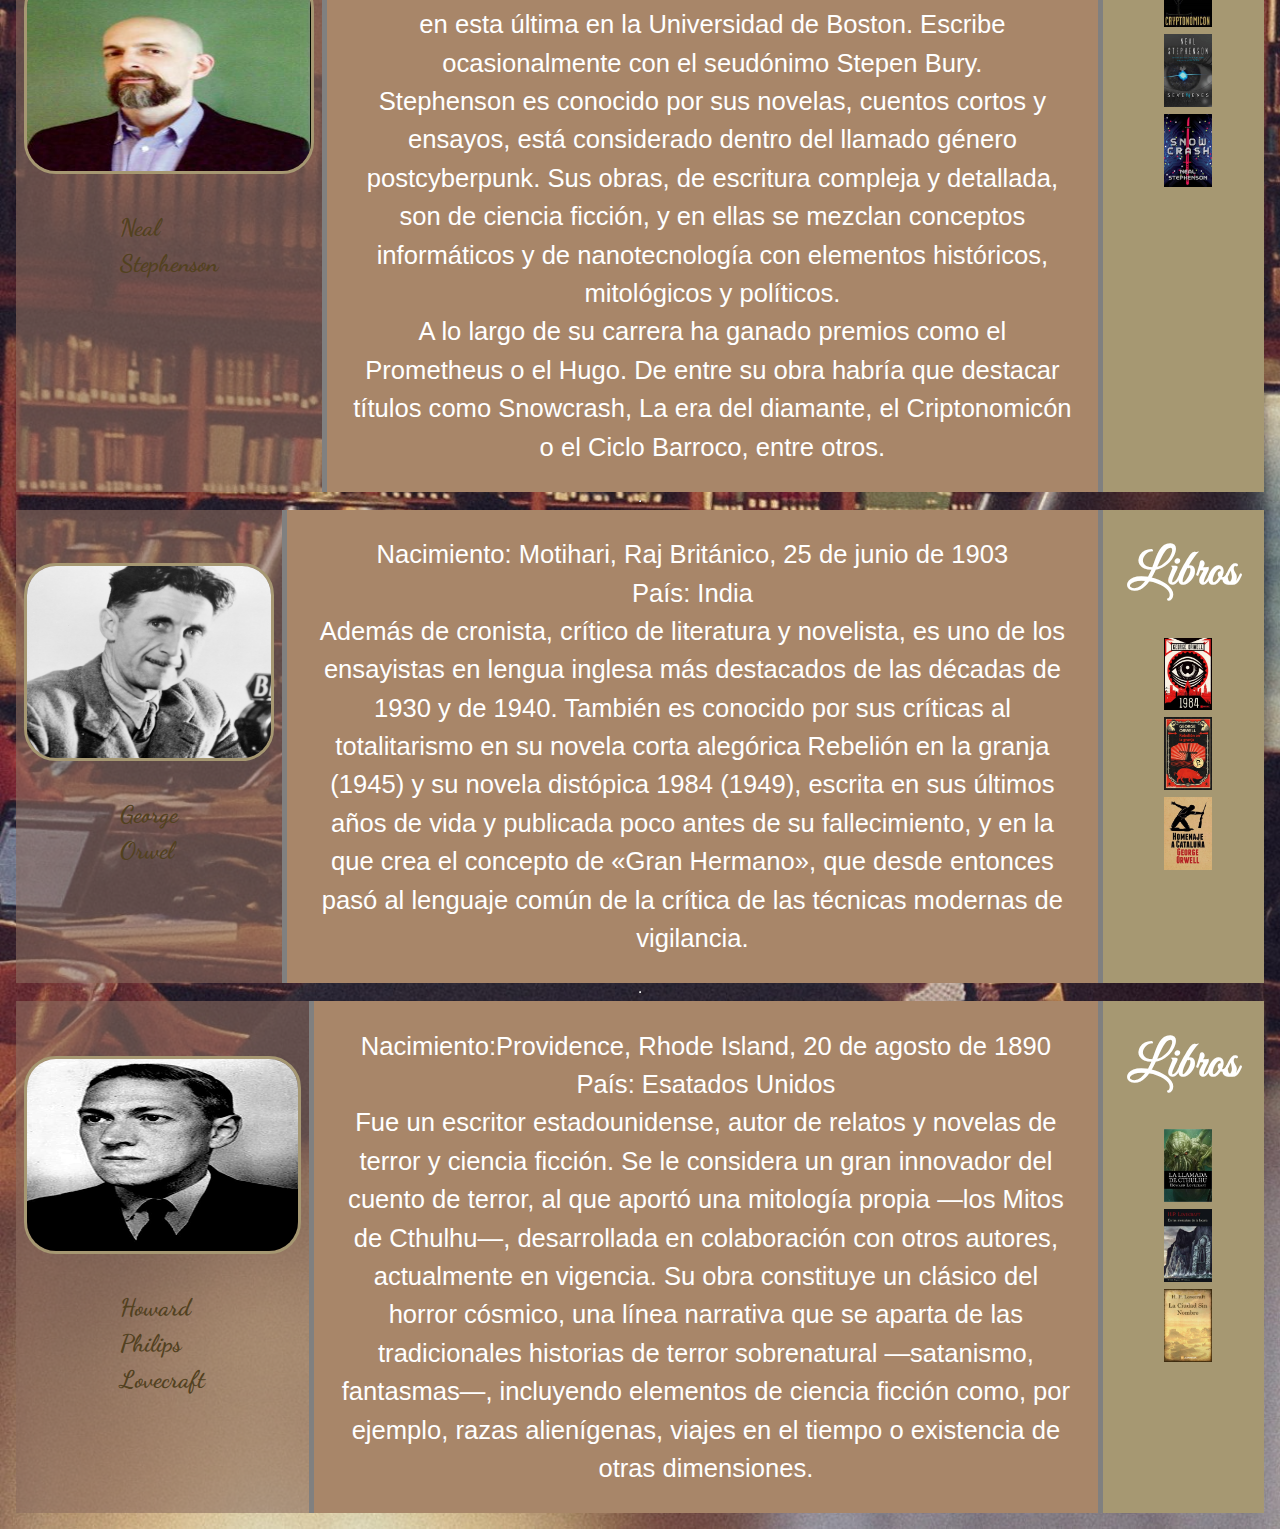
==== commit d2f8cccb: "Merge branch 'main' of https://github.com/ErnestoMCUpiit/Proyecto-2" ====
--- a/autores.html
+++ b/autores.html
@@ -29,16 +29,15 @@
 <body>
     <header>
         <nav>
+            <h1 id="titulo">
+                Bookie
+            </h1>
             <a href="index.html">Inicio</a>
             <a href="autoresIndex.html">Autores</a>
             <a href="librosIndex.html">Libros</a>
             <a href="contacto.html">Contacto</a>
             <a class="button" href="login.html">Inicia Sesión</a>
         </nav>
-        <h1 id="titulo">
-            Autores
-        </h1>
-
     </header>
     <main>
         <article id="harlan-ellison" class="right">
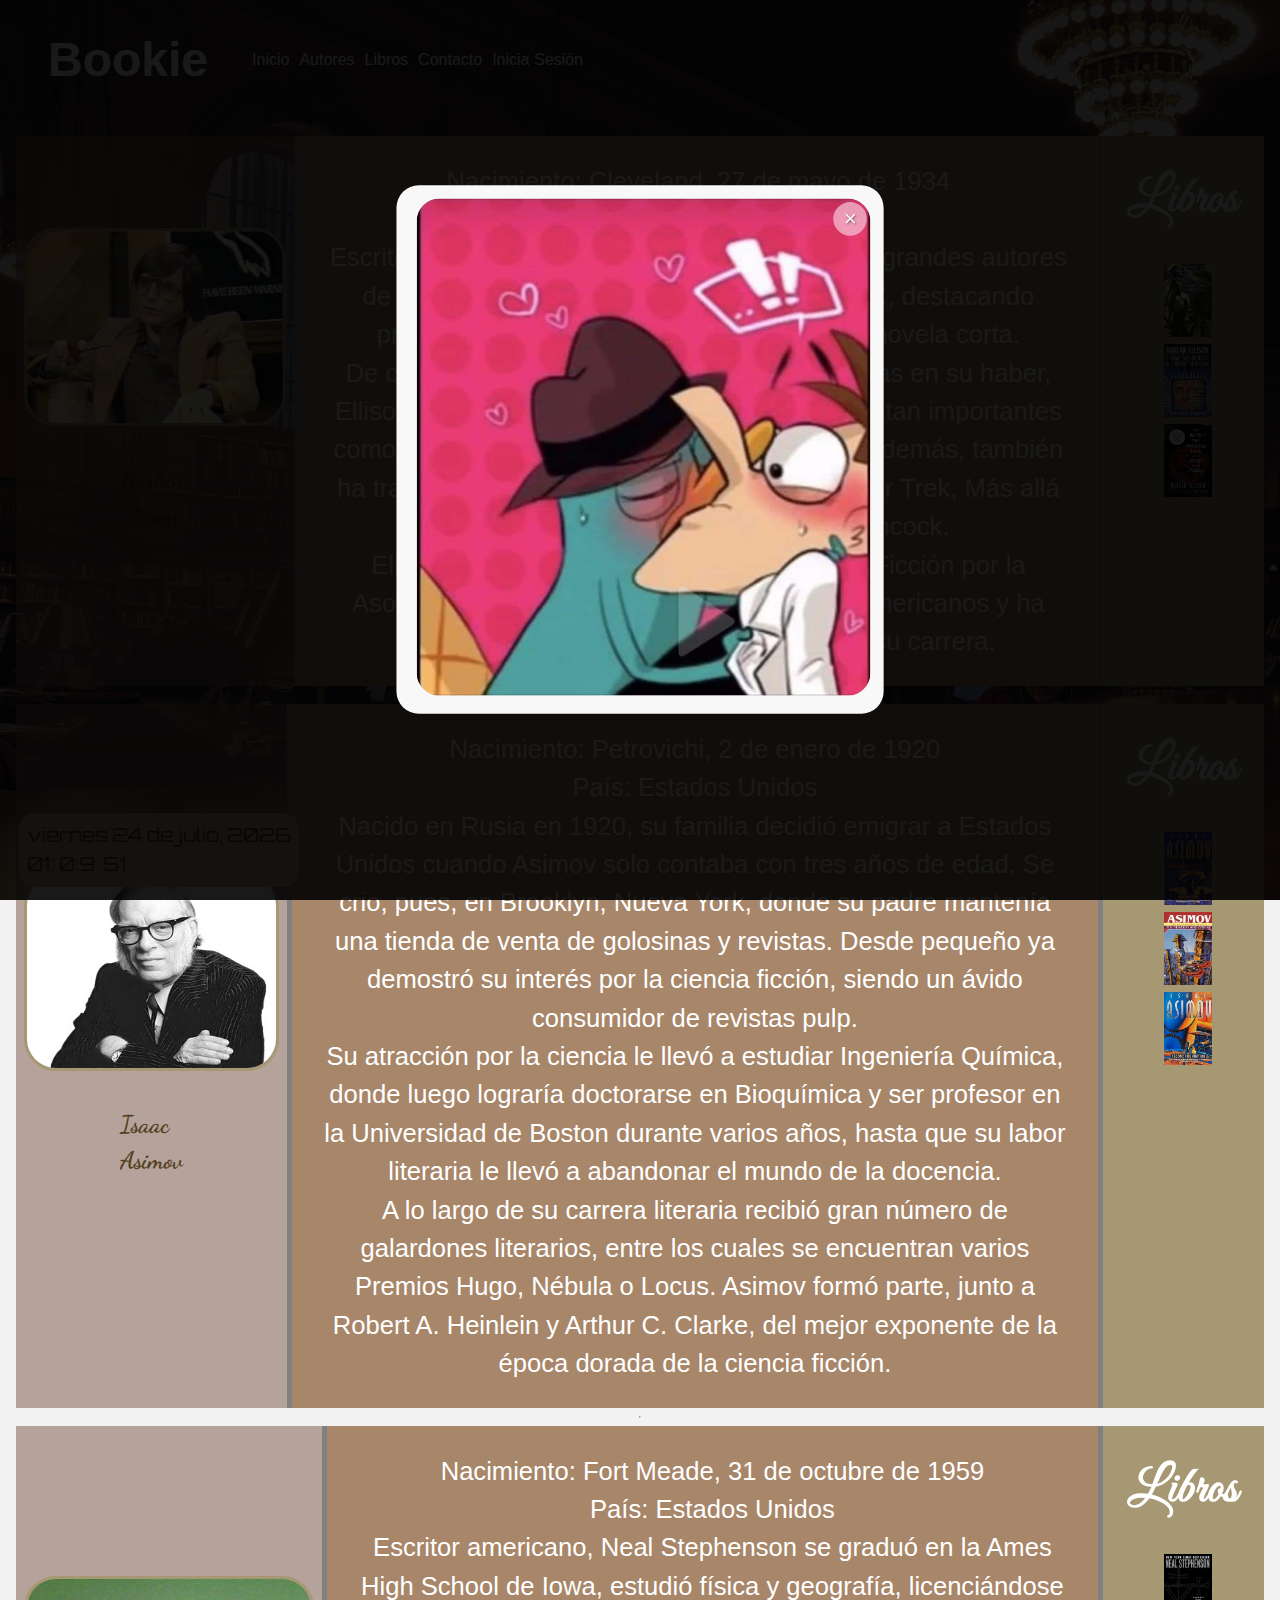
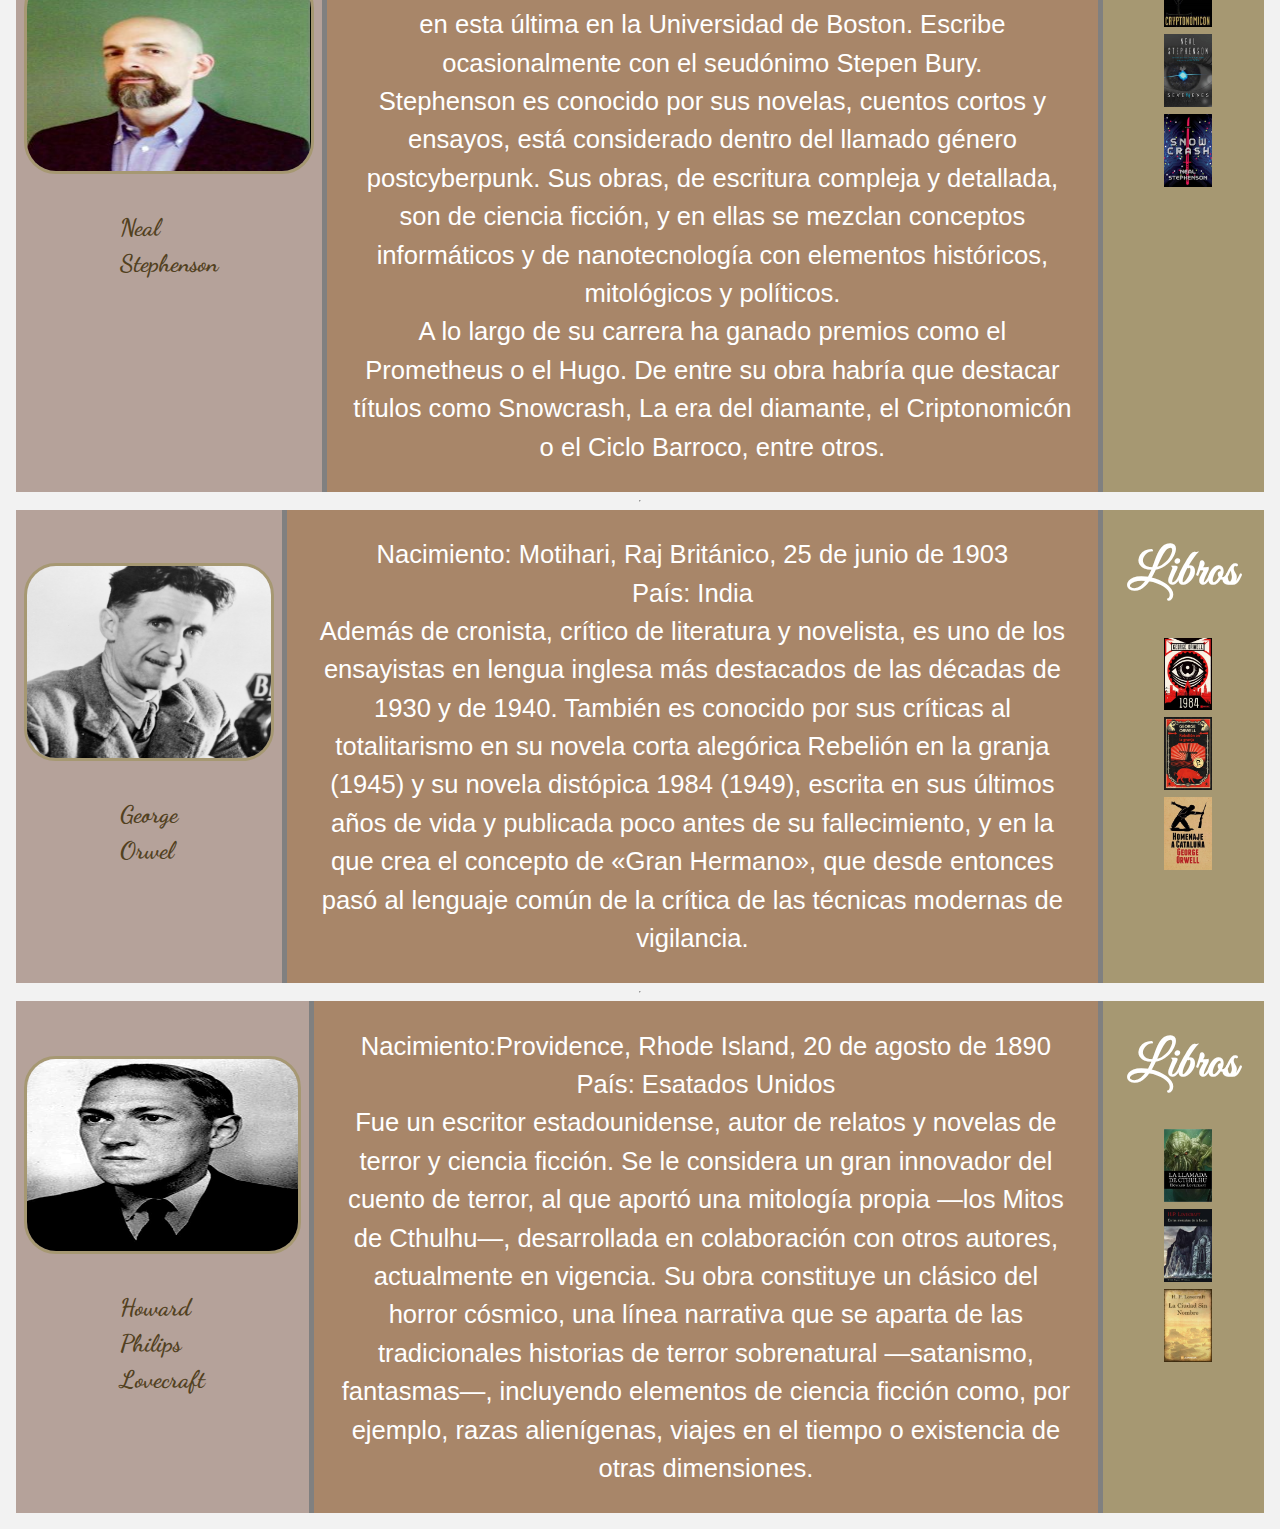
==== commit 8b43261a: "Carruseles agregados" ====
--- a/autores.html
+++ b/autores.html
@@ -18,7 +18,7 @@
     <link href="https://fonts.googleapis.com/css2?family=Great+Vibes&display=swap" rel="stylesheet">
     <link href="https://fonts.googleapis.com/css2?family=Orbitron:wght@500&display=swap" rel="stylesheet">
     <script src="scripts/reloj.js" defer></script>
-    <!--<script src="scripts/popup.js" defer></script>-->
+    <script src="scripts/popup.js" defer></script>
 
     <link rel="stylesheet"
         href="https://fonts.googleapis.com/css2?family=Material+Symbols+Outlined:opsz,wght,FILL,GRAD@48,400,0,0" />
--- a/styles/style.css
+++ b/styles/style.css
@@ -13,7 +13,9 @@
   background-color: #f2f2f2;
   background-image: url(../images/back.jpg);
   background-size: cover;
-  background-repeat: repeat;
+  background-repeat: no-repeat;
+  background-attachment: fixed;
+  background-position: center;
   color: #fff;
 }
 
@@ -70,6 +72,7 @@
   margin: 5% 2% 15% 5%;
   padding-left: 2em;
 }
+
 #enviar {
   font-size: 1em;
   background-color: black;
@@ -109,6 +112,66 @@
   /* El tamaño de la fuente se ajusta al ancho de la página */
   color: #52411f;
 }
+
 .no-scroll {
   overflow: hidden;
-}+}
+
+.carrusel ,.carrusel2{
+  background-color: rgba(0, 0, 0, 0.9);
+  display: flex;
+  align-items: center;
+  justify-content: center;
+}
+@keyframes animateIn {
+  from {
+    opacity: 0;
+    transform: translateX(-100%);
+  }
+  to {
+    opacity: 1;
+    transform: translateX(0);
+  }
+}
+@keyframes animateOut {
+  from {
+    opacity: 0;
+    transform: translateX(100%);
+  }
+  to {
+    opacity: 1;
+    transform: translateX(0);
+  }
+}
+
+.elementos{
+  
+  display: flex;
+  justify-content: center;
+  padding: 0;
+}
+.elementos img{
+  animation: animateIn 0.5s forwards;
+}
+.elementos2 img{
+  width: 10em;
+  animation: animateOut 0.5s forwards;
+}
+#actual{
+  width: 10em;
+  animation: animateIn 2s forwards;
+}
+#actual2{
+  animation: animateOut 2s forwards;
+}
+#actual img{
+  width: 150%;
+}
+#bf img{
+  width: 70%;
+}
+#af img{
+  width: 70%;
+  
+}
+
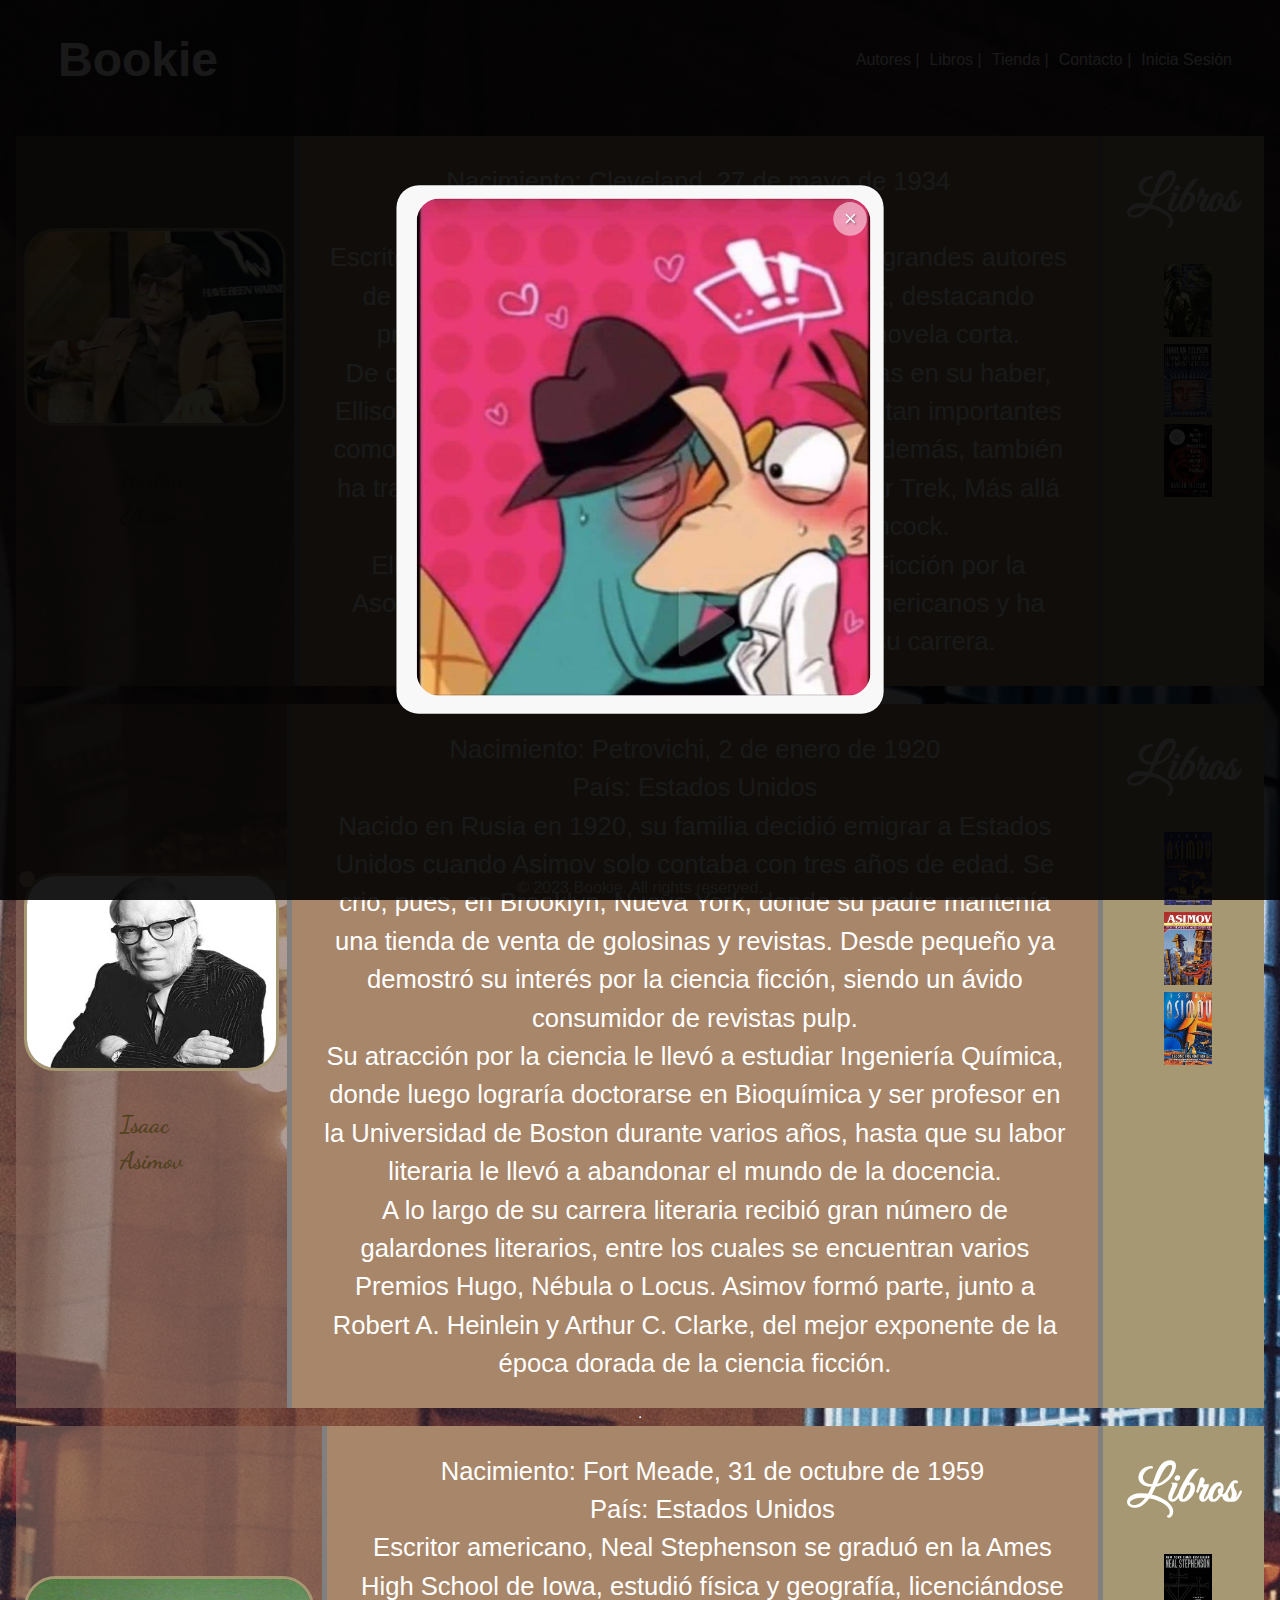
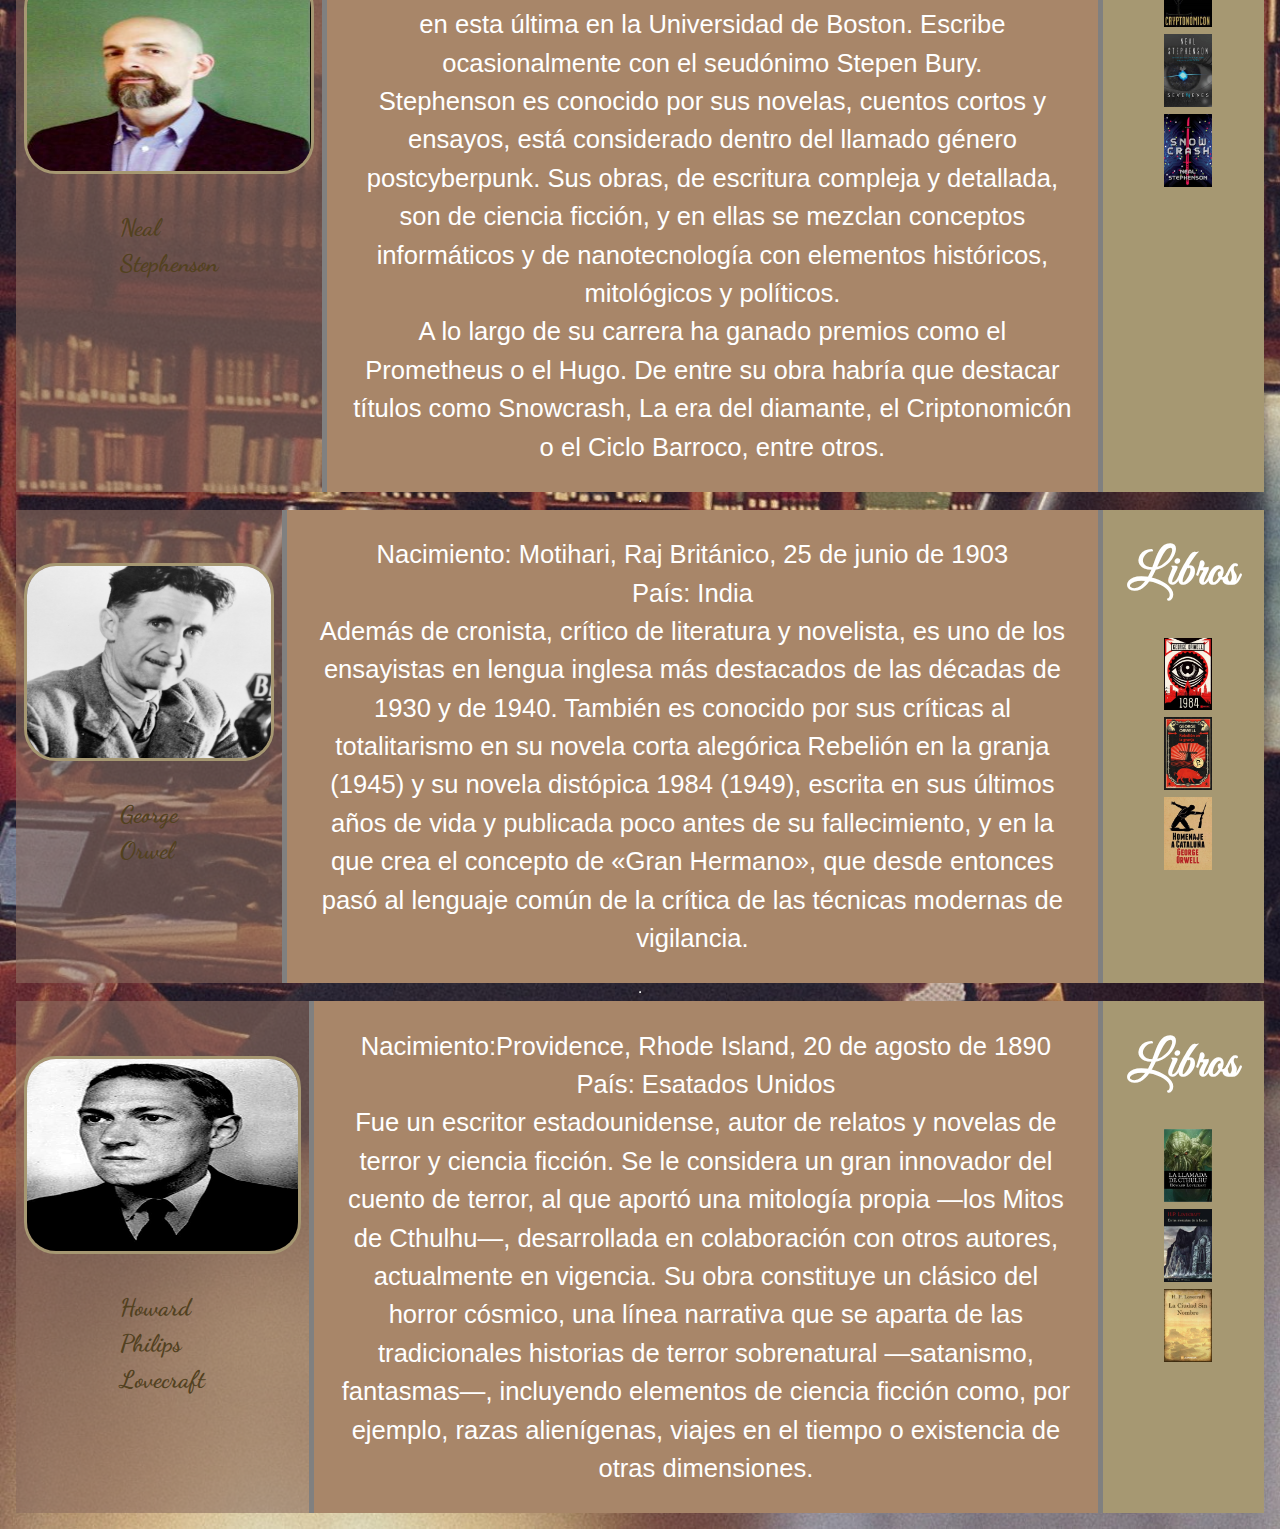
==== commit 002feb33: "sí" ====
--- a/autores.html
+++ b/autores.html
@@ -9,7 +9,6 @@
     <link rel="stylesheet" href="styles/autores.css" type="text/css">
     <link rel="stylesheet" href="styles/style.css" type="text/css">
     <link rel="stylesheet" href="styles/popup.css">
-
     <link rel="preconnect" href="https://fonts.googleapis.com">
     <link rel="preconnect" href="https://fonts.gstatic.com" crossorigin>
     <link href="https://fonts.googleapis.com/css2?family=Dancing+Script:wght@500&display=swap" rel="stylesheet">
@@ -19,7 +18,6 @@
     <link href="https://fonts.googleapis.com/css2?family=Orbitron:wght@500&display=swap" rel="stylesheet">
     <script src="scripts/reloj.js" defer></script>
     <script src="scripts/popup.js" defer></script>
-
     <link rel="stylesheet"
         href="https://fonts.googleapis.com/css2?family=Material+Symbols+Outlined:opsz,wght,FILL,GRAD@48,400,0,0" />
     <title>Autores</title>
@@ -28,14 +26,14 @@
 
 <body>
     <header>
+        <h1 id="titulo">
+            <a href="index.html">Bookie</a>
+        </h1>
         <nav>
-            <h1 id="titulo">
-                Bookie
-            </h1>
-            <a href="index.html">Inicio</a>
-            <a href="autoresIndex.html">Autores</a>
-            <a href="librosIndex.html">Libros</a>
-            <a href="contacto.html">Contacto</a>
+            <a href="autoresIndex.html">Autores |</a>
+            <a href="librosIndex.html">Libros |</a>
+            <a href="shopIndex.html">Tienda |</a>
+            <a href="contacto.html">Contacto |</a>
             <a class="button" href="login.html">Inicia Sesión</a>
         </nav>
     </header>
@@ -150,7 +148,7 @@
             </section>
         </article>
         <hr>
-        <article id="George-orwel" class="right">
+        <article id="neal-stephenson" class="right">
             <section class="dataAutor">
                 <h2>George Orwel</h2>
                 <figure class="autor">
@@ -221,6 +219,9 @@
             </div>
         </div>
     </main>
+    <footer>
+        <p>&copy; 2023 Bookie. All rights reserved.</p>
+    </footer>
 </body>
 
 </html>--- a/styles/style.css
+++ b/styles/style.css
@@ -13,9 +13,7 @@
   background-color: #f2f2f2;
   background-image: url(../images/back.jpg);
   background-size: cover;
-  background-repeat: no-repeat;
-  background-attachment: fixed;
-  background-position: center;
+  background-repeat: repeat;
   color: #fff;
 }
 
@@ -39,6 +37,7 @@
 nav {
   display: flex;
   align-items: center;
+  padding-right: 3em;
 }
 
 a {
@@ -72,7 +71,6 @@
   margin: 5% 2% 15% 5%;
   padding-left: 2em;
 }
-
 #enviar {
   font-size: 1em;
   background-color: black;
@@ -112,66 +110,13 @@
   /* El tamaño de la fuente se ajusta al ancho de la página */
   color: #52411f;
 }
-
 .no-scroll {
   overflow: hidden;
 }
 
-.carrusel ,.carrusel2{
-  background-color: rgba(0, 0, 0, 0.9);
-  display: flex;
-  align-items: center;
-  justify-content: center;
-}
-@keyframes animateIn {
-  from {
-    opacity: 0;
-    transform: translateX(-100%);
-  }
-  to {
-    opacity: 1;
-    transform: translateX(0);
-  }
-}
-@keyframes animateOut {
-  from {
-    opacity: 0;
-    transform: translateX(100%);
-  }
-  to {
-    opacity: 1;
-    transform: translateX(0);
-  }
-}
-
-.elementos{
-  
-  display: flex;
-  justify-content: center;
-  padding: 0;
-}
-.elementos img{
-  animation: animateIn 0.5s forwards;
-}
-.elementos2 img{
-  width: 10em;
-  animation: animateOut 0.5s forwards;
-}
-#actual{
-  width: 10em;
-  animation: animateIn 2s forwards;
-}
-#actual2{
-  animation: animateOut 2s forwards;
-}
-#actual img{
-  width: 150%;
-}
-#bf img{
-  width: 70%;
-}
-#af img{
-  width: 70%;
-  
-}
-
+footer {
+  position: fixed;
+  bottom: 0;
+  left: 0;
+  right: 0;
+}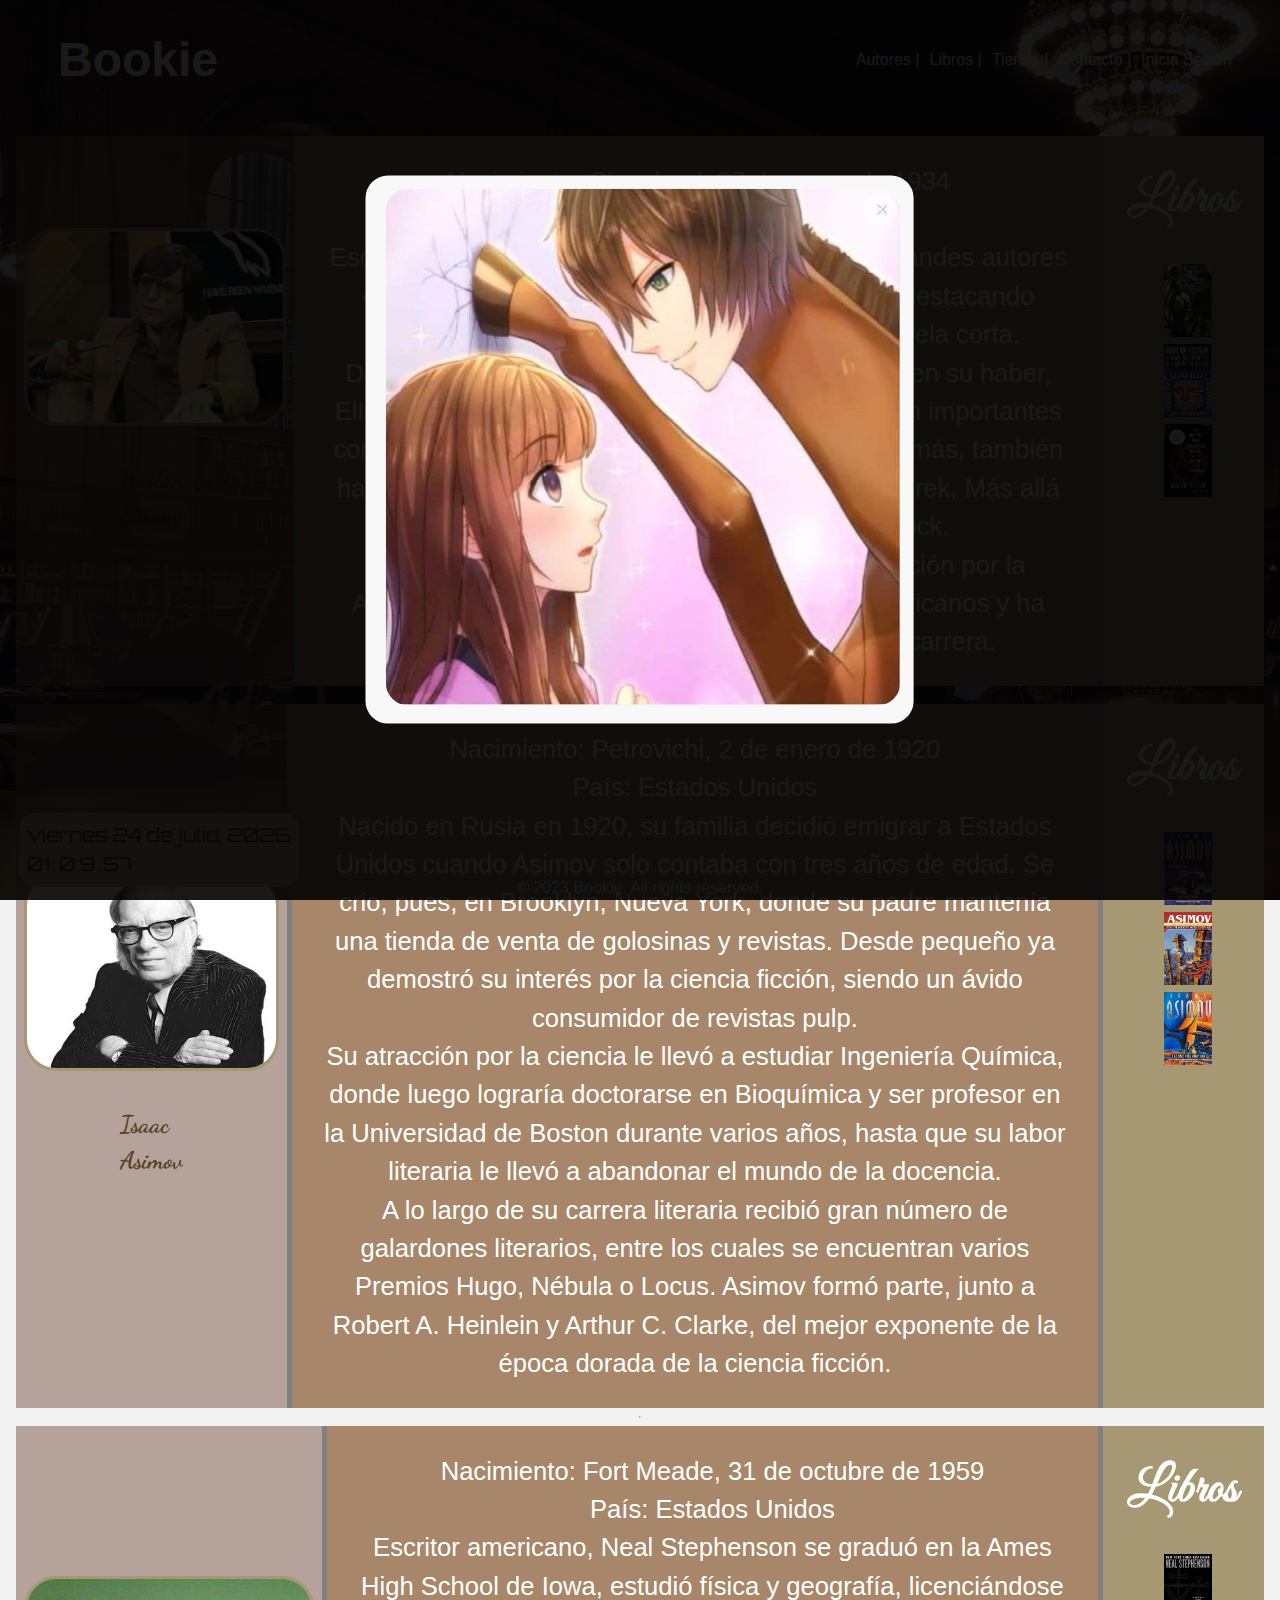
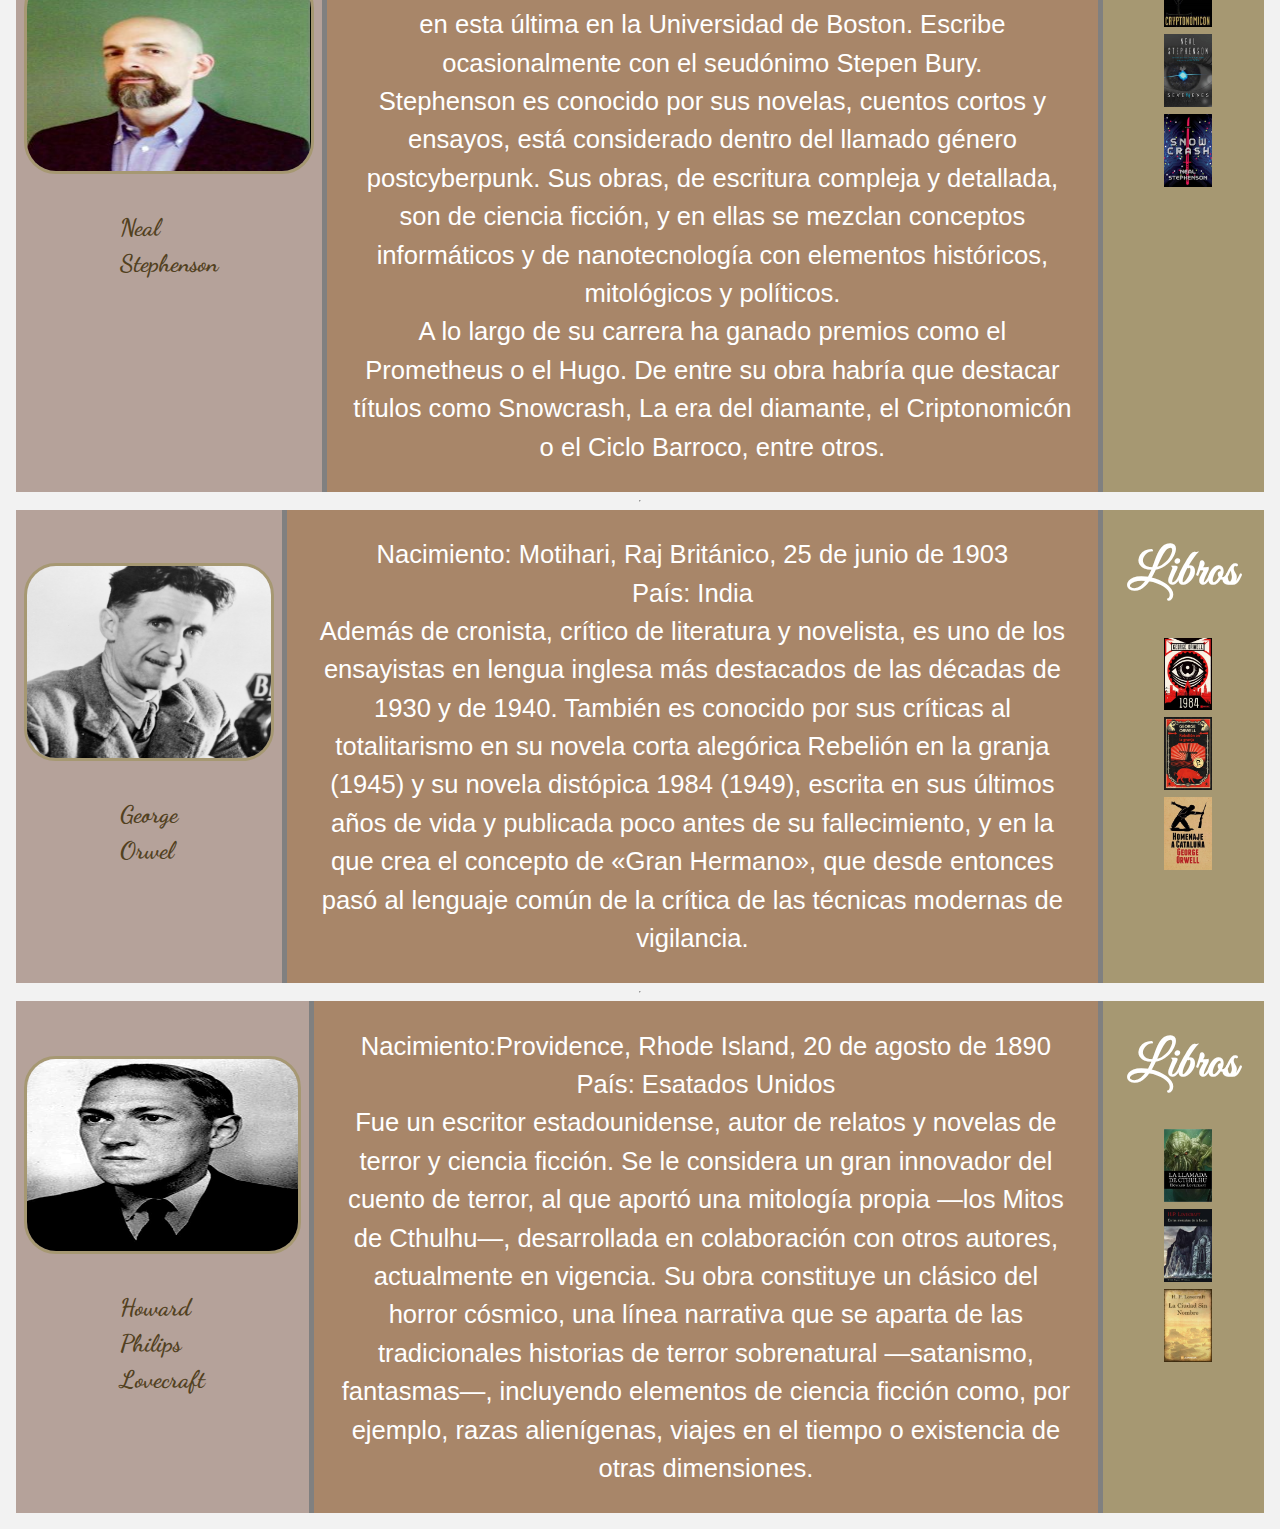
==== commit bd950d2e: "Merge branch 'main' of https://github.com/ErnestoMCUpiit/Proyecto-2" ====
--- a/autores.html
+++ b/autores.html
@@ -9,6 +9,7 @@
     <link rel="stylesheet" href="styles/autores.css" type="text/css">
     <link rel="stylesheet" href="styles/style.css" type="text/css">
     <link rel="stylesheet" href="styles/popup.css">
+
     <link rel="preconnect" href="https://fonts.googleapis.com">
     <link rel="preconnect" href="https://fonts.gstatic.com" crossorigin>
     <link href="https://fonts.googleapis.com/css2?family=Dancing+Script:wght@500&display=swap" rel="stylesheet">
@@ -148,7 +149,7 @@
             </section>
         </article>
         <hr>
-        <article id="neal-stephenson" class="right">
+        <article id="George-orwel" class="right">
             <section class="dataAutor">
                 <h2>George Orwel</h2>
                 <figure class="autor">
--- a/styles/style.css
+++ b/styles/style.css
@@ -13,7 +13,9 @@
   background-color: #f2f2f2;
   background-image: url(../images/back.jpg);
   background-size: cover;
-  background-repeat: repeat;
+  background-repeat: no-repeat;
+  background-attachment: fixed;
+  background-position: center;
   color: #fff;
 }
 
@@ -71,6 +73,7 @@
   margin: 5% 2% 15% 5%;
   padding-left: 2em;
 }
+
 #enviar {
   font-size: 1em;
   background-color: black;
@@ -110,9 +113,70 @@
   /* El tamaño de la fuente se ajusta al ancho de la página */
   color: #52411f;
 }
+
 .no-scroll {
   overflow: hidden;
 }
+
+.carrusel ,.carrusel2{
+  background-color: rgba(0, 0, 0, 0.9);
+  display: flex;
+  align-items: center;
+  justify-content: center;
+}
+@keyframes animateIn {
+  from {
+    opacity: 0;
+    transform: translateX(-100%);
+  }
+  to {
+    opacity: 1;
+    transform: translateX(0);
+  }
+}
+@keyframes animateOut {
+  from {
+    opacity: 0;
+    transform: translateX(100%);
+  }
+  to {
+    opacity: 1;
+    transform: translateX(0);
+  }
+}
+
+.elementos{
+  
+  display: flex;
+  justify-content: center;
+  padding: 0;
+}
+.elementos img{
+  animation: animateIn 0.5s forwards;
+}
+.elementos2 img{
+  width: 10em;
+  animation: animateOut 0.5s forwards;
+}
+#actual{
+  width: 10em;
+  animation: animateIn 2s forwards;
+}
+#actual2{
+  animation: animateOut 2s forwards;
+}
+#actual img{
+  width: 150%;
+}
+#bf img{
+  width: 70%;
+}
+#af img{
+  width: 70%;
+  
+}
+
+
 
 footer {
   position: fixed;
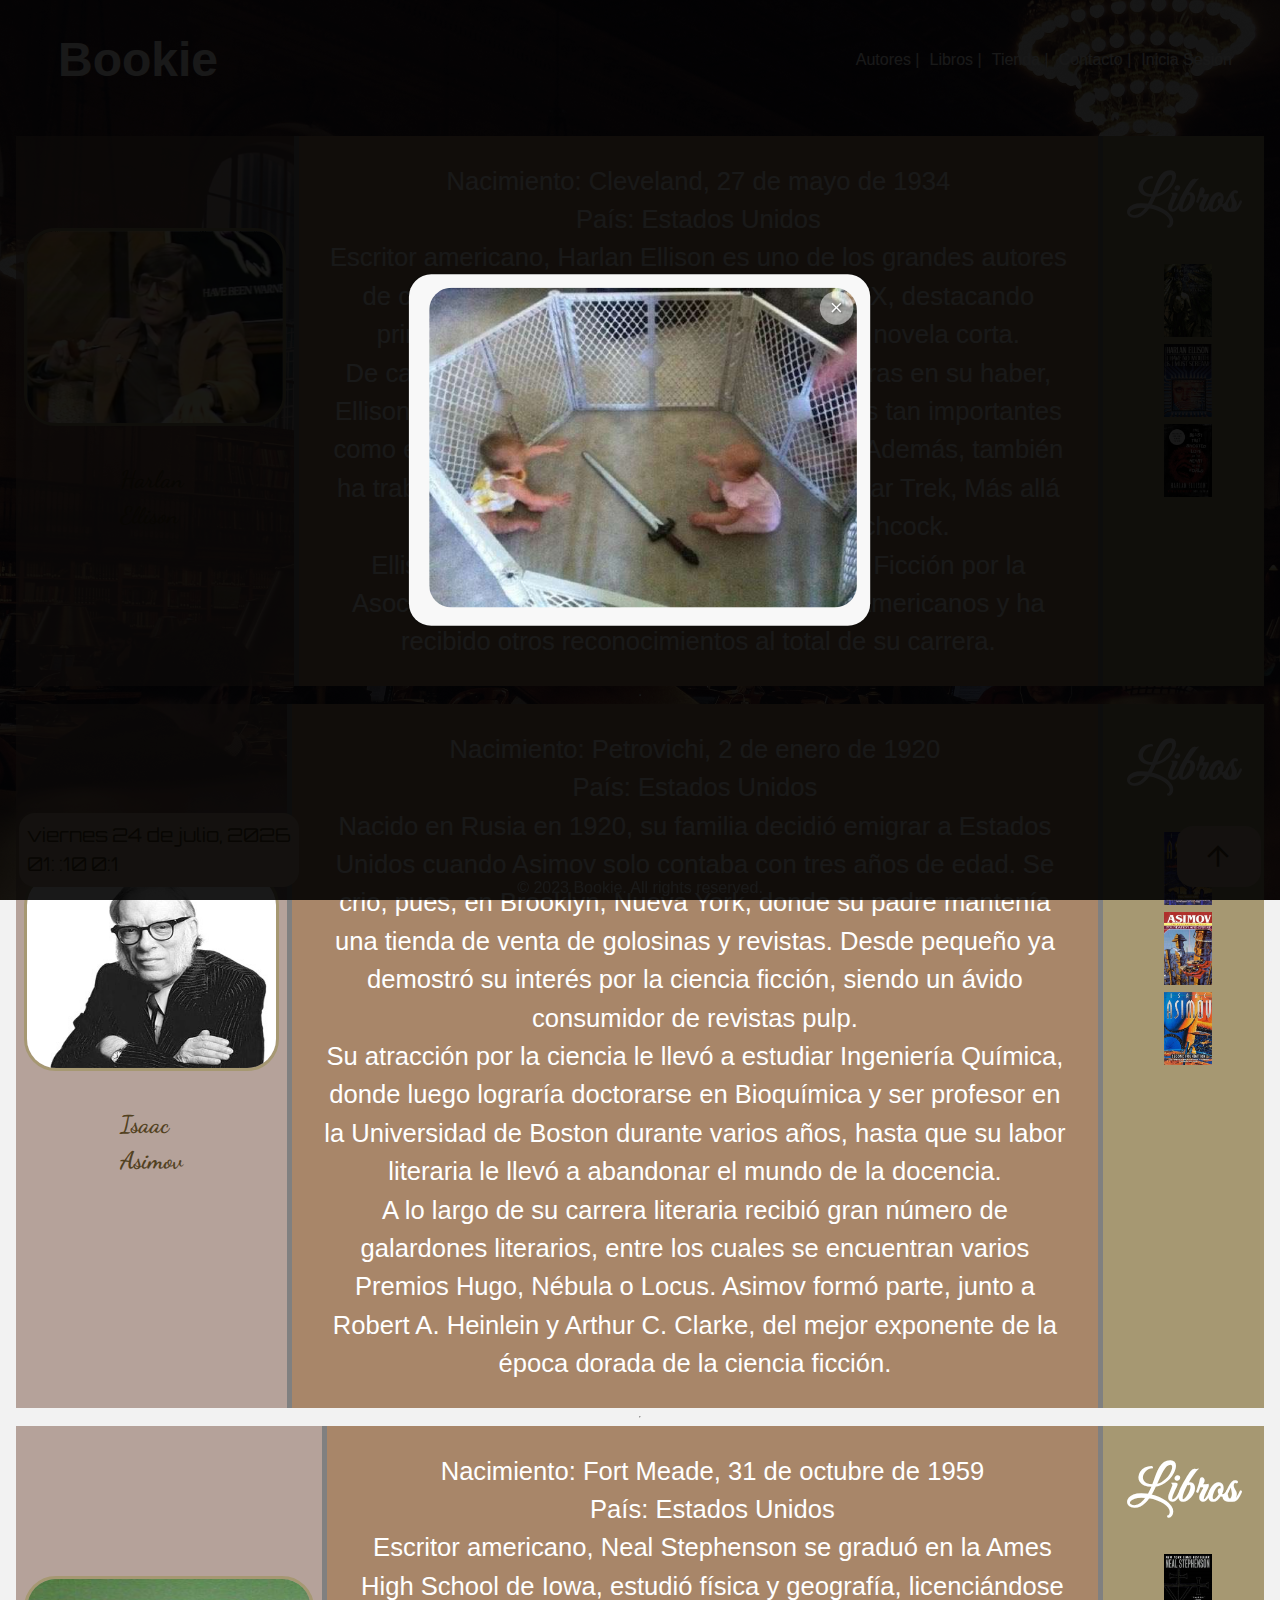
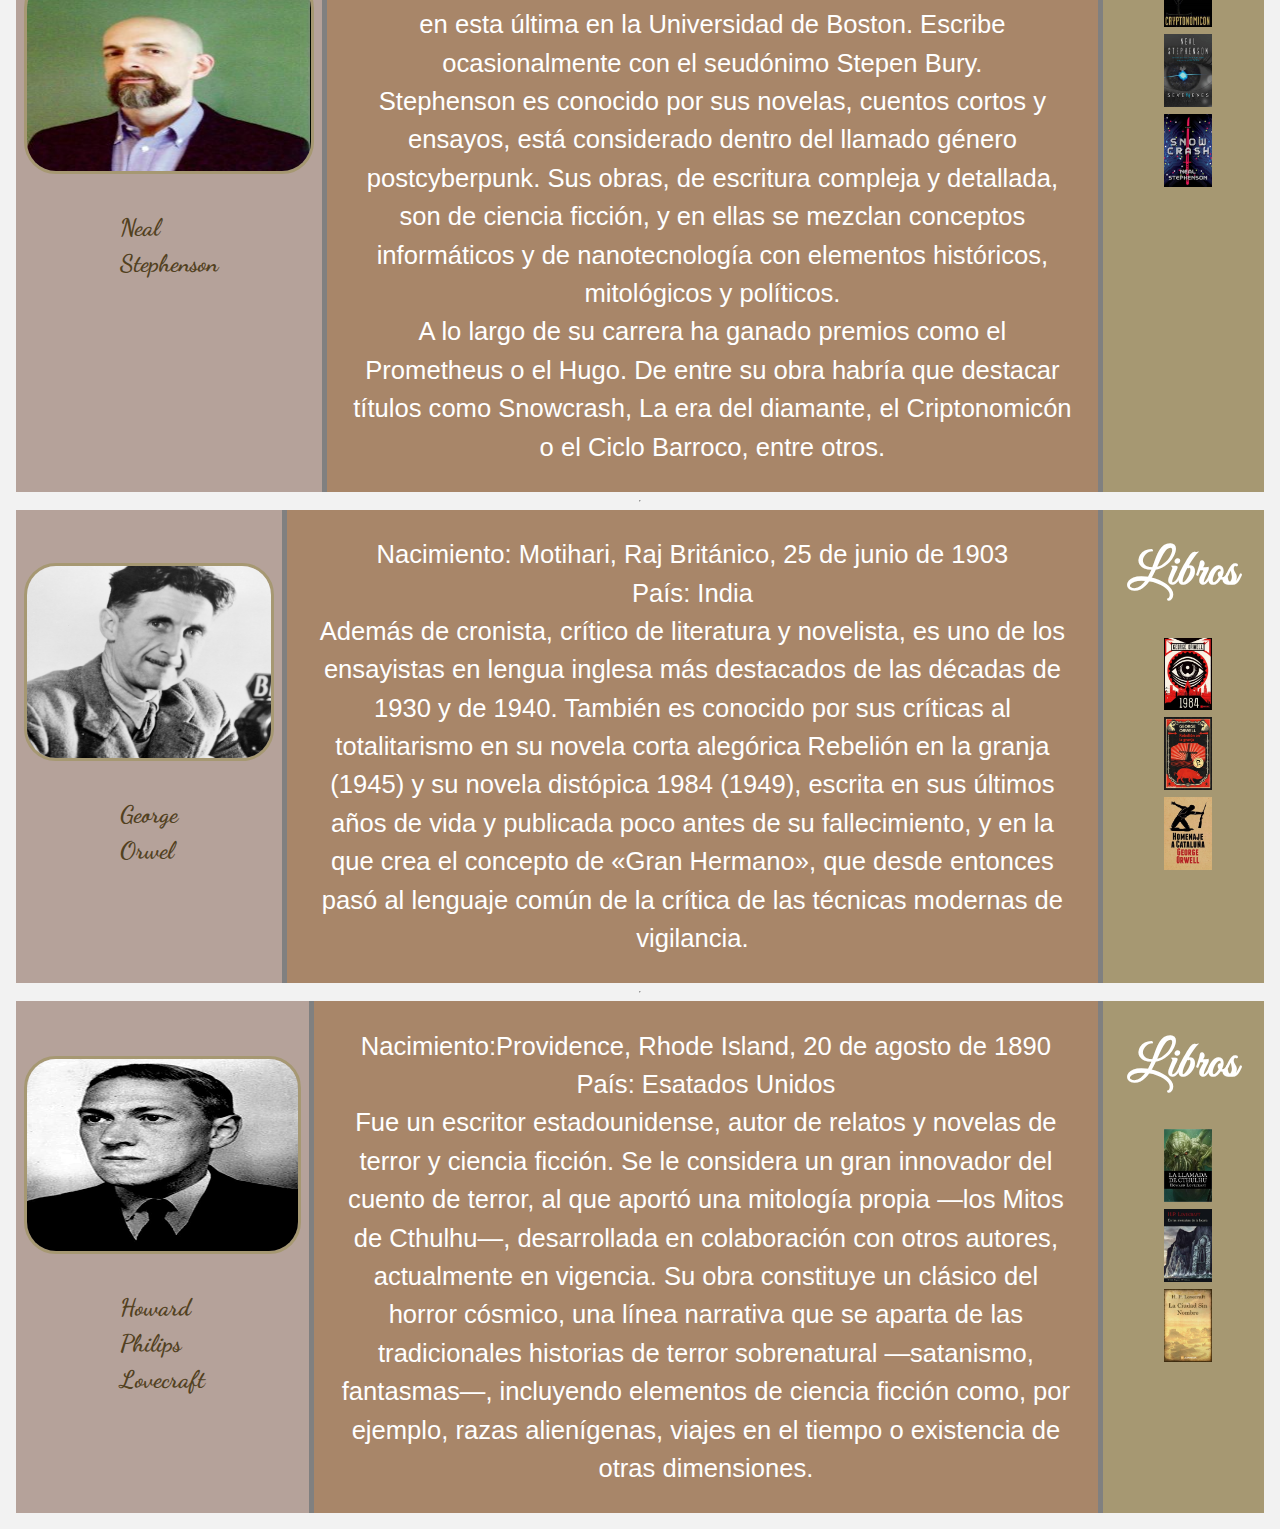
==== commit d4f45593: "Errores corregidos" ====
--- a/autores.html
+++ b/autores.html
@@ -21,12 +21,14 @@
     <script src="scripts/popup.js" defer></script>
     <link rel="stylesheet"
         href="https://fonts.googleapis.com/css2?family=Material+Symbols+Outlined:opsz,wght,FILL,GRAD@48,400,0,0" />
+        <link rel="stylesheet"
+        href="https://fonts.googleapis.com/css2?family=Material+Symbols+Outlined:opsz,wght,FILL,GRAD@48,400,0,200" />
     <title>Autores</title>
     <link rel="shortcut icon" href="images/favicon.ico" type="image/x-icon">
 </head>
 
 <body>
-    <header>
+    <header id="inicio">
         <h1 id="titulo">
             <a href="index.html">Bookie</a>
         </h1>
@@ -219,6 +221,11 @@
                 <span class="material-symbols-outlined" id="cerrar">close</span>
             </div>
         </div>
+        <div class="reloj" id="hastaArriba">
+            <a href="autores.html#inicio"><span class="material-symbols-outlined">
+                arrow_upward
+                </span></a>
+        </div>
     </main>
     <footer>
         <p>&copy; 2023 Bookie. All rights reserved.</p>
--- a/styles/style.css
+++ b/styles/style.css
@@ -96,7 +96,7 @@
   cursor: pointer;
 }
 
-#reloj {
+#reloj{
   position: fixed;
   left: 1.5%;
   bottom: 1.5%;
@@ -105,15 +105,27 @@
   padding: .5em;
   border-radius: 1em;
   white-space: nowrap;
-  /* Evita que los span se rompan en varias líneas */
 }
-
+#hastaArriba{
+  position: fixed;
+  right: 1.5%;
+  bottom: 1.5%;
+  background-color: #c7b198;
+  font-family: 'Orbitron', sans-serif;
+  padding: .5em;
+  border-radius: 1em;
+  white-space: nowrap;
+}
 #reloj span {
   font-size: 1.5vw;
-  /* El tamaño de la fuente se ajusta al ancho de la página */
   color: #52411f;
 }
-
+#hastaArriba span{
+  font-size:2.5vw;
+  color: #52411f;
+  padding: .2em;
+  margin-right: .4em;
+}
 .no-scroll {
   overflow: hidden;
 }
